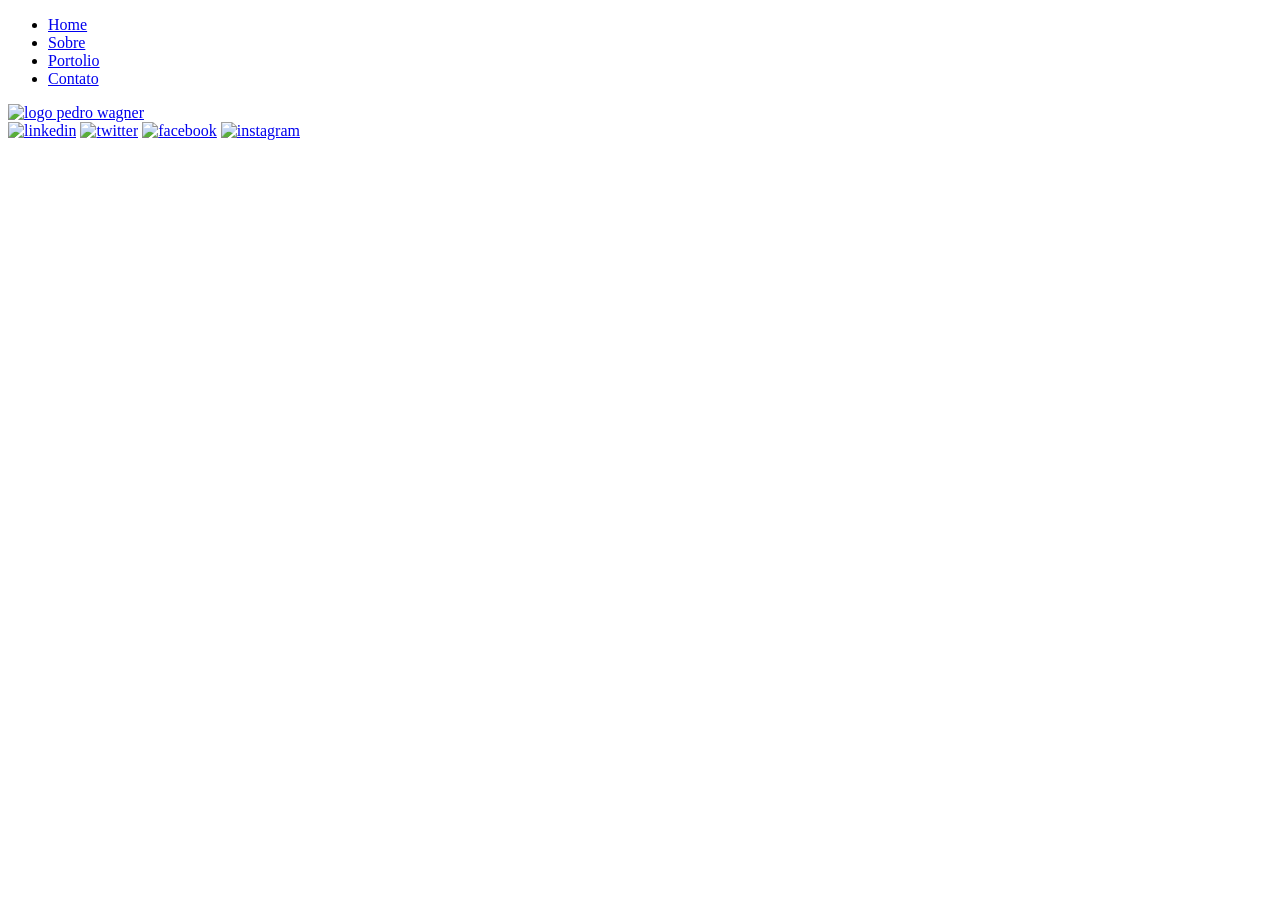
==== index.html @ eda9b4a8 "Add files via upload" ====
<!DOCTYPE html>
<html lang="pt-br">
<head>
	<title>Home</title>
	<meta charset="utf-8">
	<meta name="viewport" content="width=device-width, initial-scale=1">
	<link rel="stylesheet" type="text/css" href="css/style.css">
</head>
<body>
	<div class="topo">
		<div class="menu">
			<nav>
				<ul>
					<li><a href="index.html">Home</a></li>
					<li><a href="sobre.html">Sobre</a></li>
					<li><a href="portfolio.html">Portolio</a></li>
					<li><a href="contato.html">Contato</a></li>
				</ul>
			</nav>
		</div>
	</div>
	<div class="logo_inicio">
  		<a href="portfolio.html"><img class="img_anim" src="img/logo.png" width="320" height="320" alt="logo pedro wagner"/></a>
	</div>
	<div class="social">
		<a href="https://www.linkedin.com/in/pedro-wagner-559a9b54/" target="_blank"><img src="img/social/linkedin.png" alt="linkedin"></a>
		<a href="https://twitter.com/wagnimm" target="_blank"><img src="img/social/twitter.png" alt="twitter"></a>
    	<a href="https://www.facebook.com/wagnim.filho" target="_blank"><img src="img/social/facebook.png" alt="facebook"></a>
    	<a href="https://www.instagram.com/wagnimfilho/" target="_blank"><img src="img/social/instagram.png" alt="instagram"></a>
	</div>
</html>
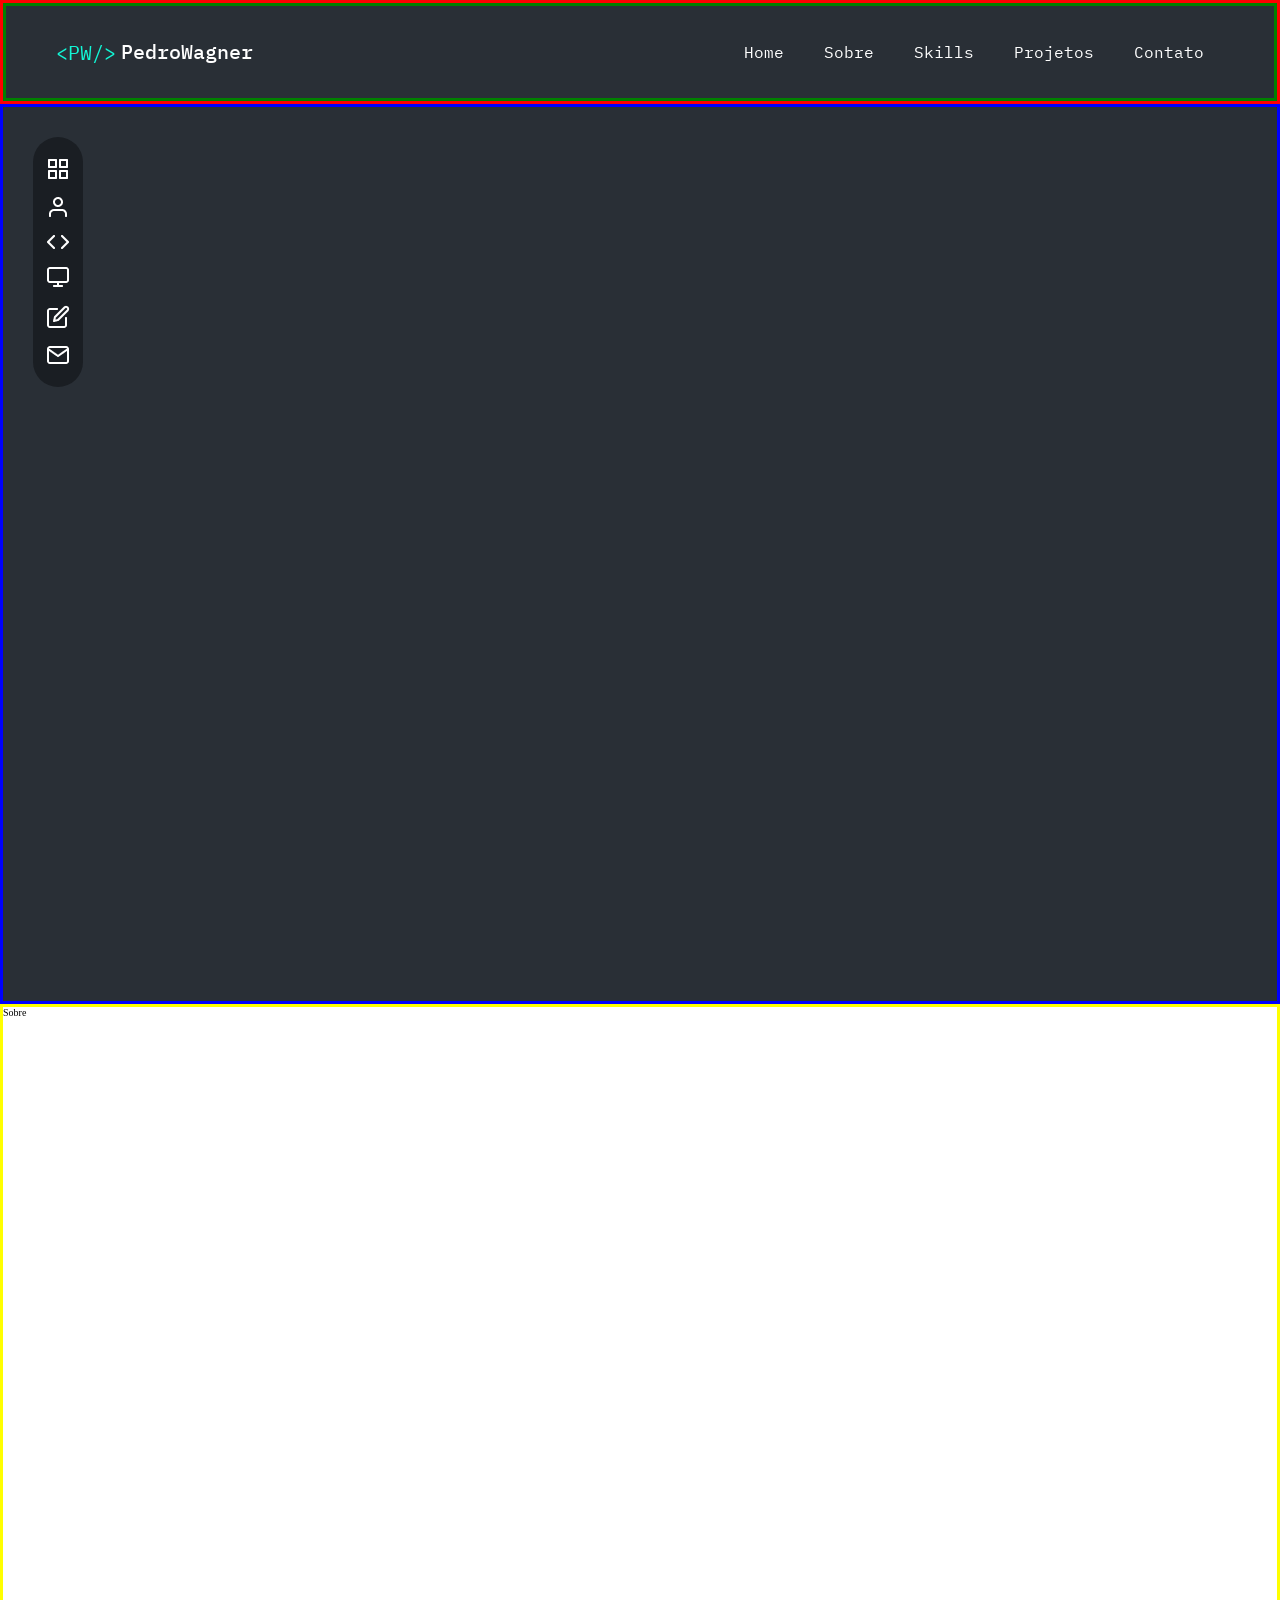
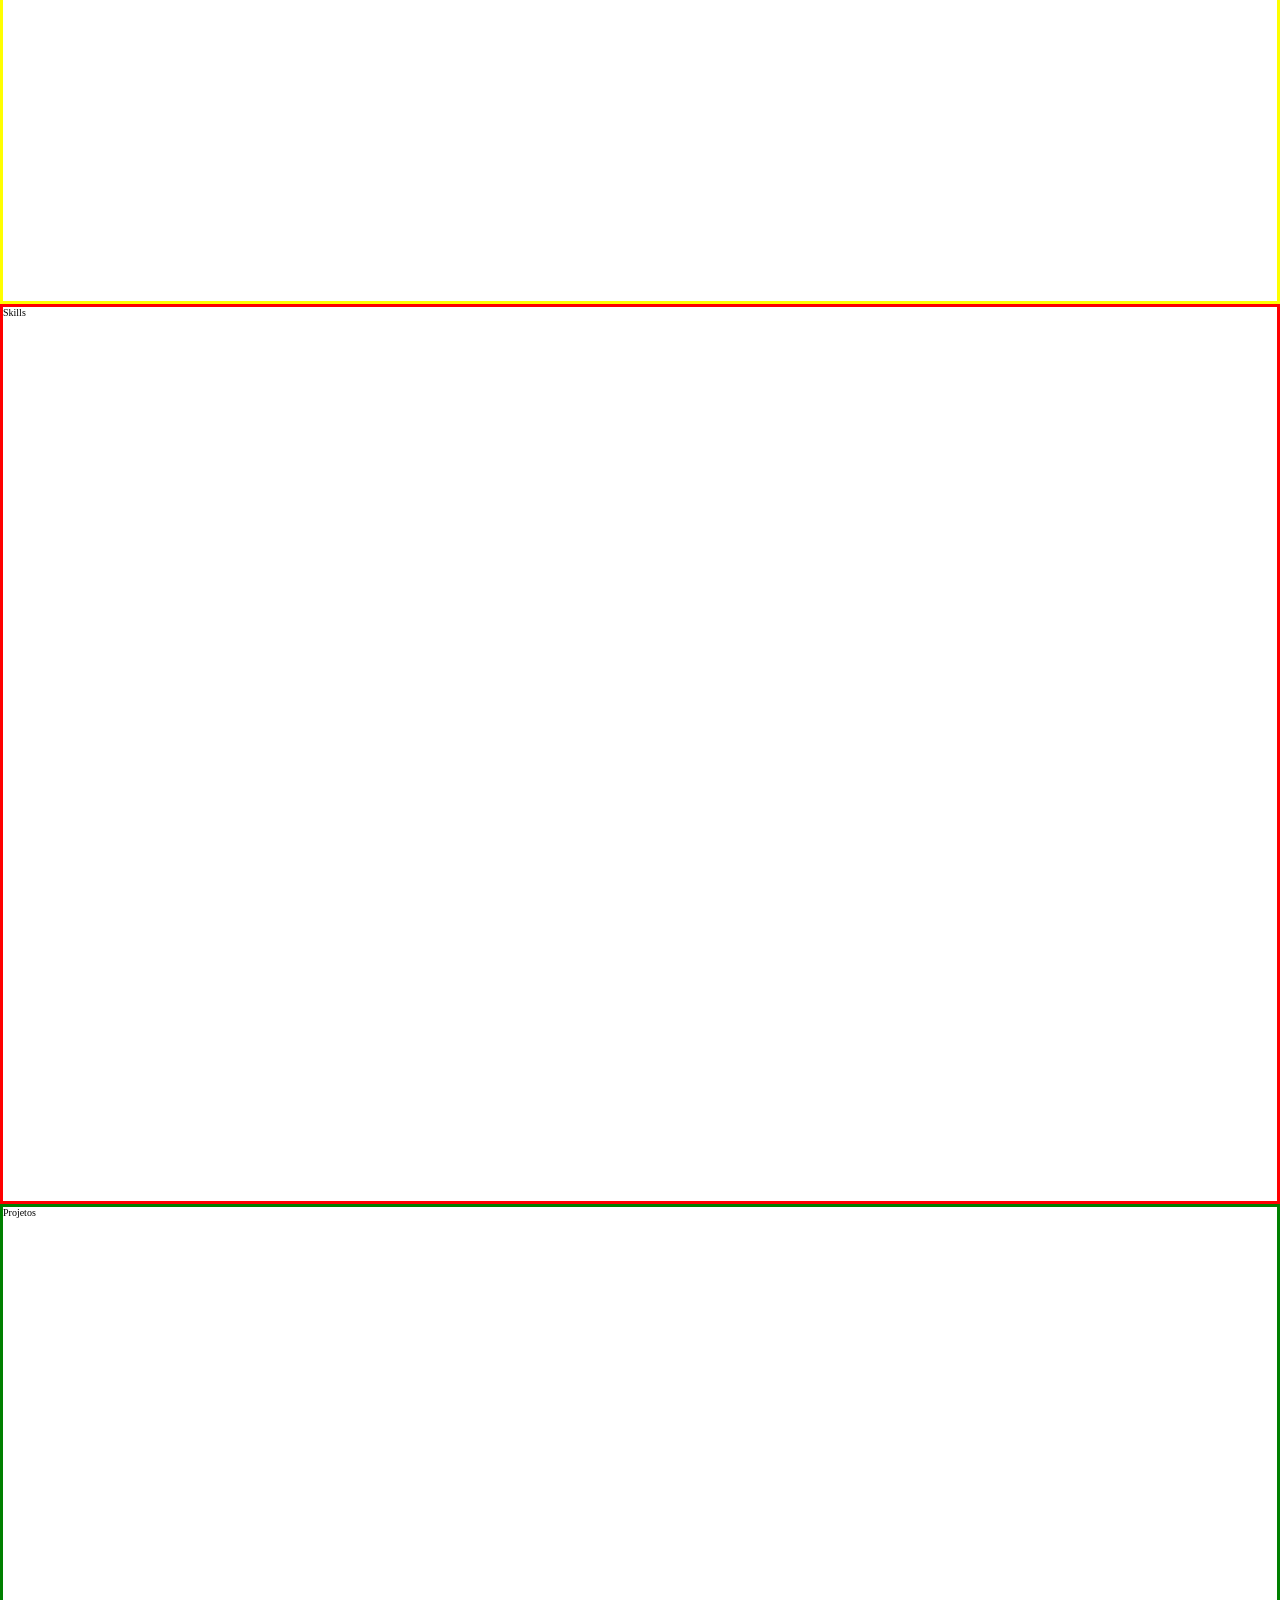
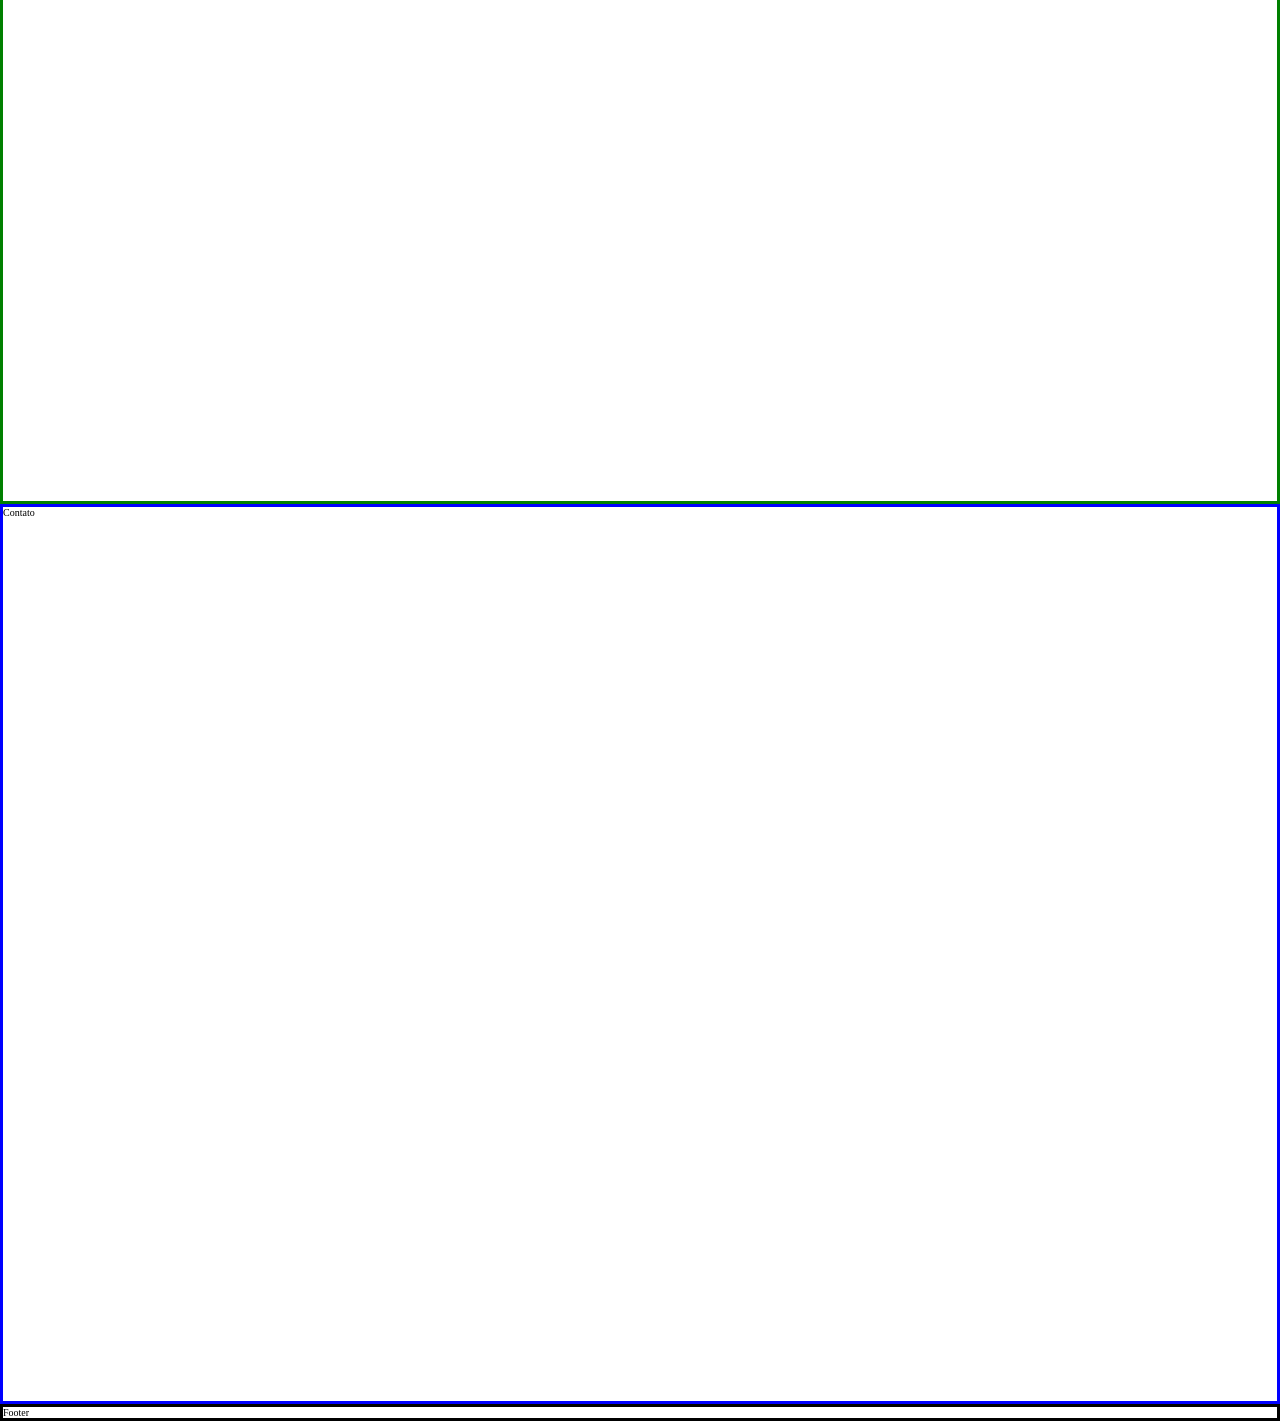
==== commit 9243fd59: ":tada: initial commit" ====
--- a/index.html
+++ b/index.html
@@ -1,31 +1,94 @@
-<!DOCTYPE html>
-<html lang="pt-br">
-<head>
-	<title>Home</title>
-	<meta charset="utf-8">
-	<meta name="viewport" content="width=device-width, initial-scale=1">
-	<link rel="stylesheet" type="text/css" href="css/style.css">
-</head>
-<body>
-	<div class="topo">
-		<div class="menu">
-			<nav>
-				<ul>
-					<li><a href="index.html">Home</a></li>
-					<li><a href="sobre.html">Sobre</a></li>
-					<li><a href="portfolio.html">Portolio</a></li>
-					<li><a href="contato.html">Contato</a></li>
-				</ul>
-			</nav>
-		</div>
-	</div>
-	<div class="logo_inicio">
-  		<a href="portfolio.html"><img class="img_anim" src="img/logo.png" width="320" height="320" alt="logo pedro wagner"/></a>
-	</div>
-	<div class="social">
-		<a href="https://www.linkedin.com/in/pedro-wagner-559a9b54/" target="_blank"><img src="img/social/linkedin.png" alt="linkedin"></a>
-		<a href="https://twitter.com/wagnimm" target="_blank"><img src="img/social/twitter.png" alt="twitter"></a>
-    	<a href="https://www.facebook.com/wagnim.filho" target="_blank"><img src="img/social/facebook.png" alt="facebook"></a>
-    	<a href="https://www.instagram.com/wagnimfilho/" target="_blank"><img src="img/social/instagram.png" alt="instagram"></a>
-	</div>
-</html>+<!DOCTYPE html>
+<html lang="en">
+  <head>
+    <meta charset="UTF-8" />
+    <meta name="viewport" content="width=device-width, initial-scale=1.0" />
+    <title>Pedro Wagner | Front End Developer</title>
+    <link rel="stylesheet" href="./src/css/reset.css" />
+    <link rel="stylesheet" href="./src/css/variables.css" />
+    <link rel="stylesheet" href="./src/css/style.css" />
+    <link rel="stylesheet" href="./src/css/menu.css" />
+
+    <link rel="preconnect" href="https://fonts.googleapis.com" />
+    <link rel="preconnect" href="https://fonts.gstatic.com" crossorigin />
+    <link
+      href="https://fonts.googleapis.com/css2?family=IBM+Plex+Mono:ital,wght@0,100;0,200;0,300;0,400;0,500;0,600;0,700;1,100;1,200;1,300;1,400;1,500;1,600;1,700&family=Ubuntu:ital,wght@0,300;0,400;0,500;0,700;1,300;1,400;1,500;1,700&display=swap"
+      rel="stylesheet"
+    />
+  </head>
+  <body>
+    <header class="header">
+      <div class="header-container">
+        <div class="logo">
+          <span class="sinal">&lt;PW/&gt;</span
+          ><a href="#"><h1>PedroWagner</h1></a>
+        </div>
+
+        <nav class="menu">
+          <input type="checkbox" id="menu-harburguer" />
+          
+          <label for="menu-harburguer">
+            <div class="menu2">
+              <span class="hamburguer"></span>
+            </div>
+          </label>
+
+          <ul>
+            <li><a href="#home">Home</a></li>
+            <li><a href="#about">Sobre</a></li>
+            <li><a href="#skills">Skills</a></li>
+            <li><a href="#projects">Projetos</a></li>
+            <li><a href="#contact">Contato</a></li>
+          </ul>
+        </nav>
+      </div>
+    </header>
+
+    <section class="home" id="home">
+      <nav class="side-menu">
+        <ul>
+          <li>
+            <a href="#"
+              ><img src="./src/images/default.png" alt="icon default"
+            /></a>
+          </li>
+          <li>
+            <a href="#"
+              ><img src="./src/images/about-me.png" alt="icon default"
+            /></a>
+          </li>
+          <li>
+            <a href="#"
+              ><img src="./src/images/skills.png" alt="icon default"
+            /></a>
+          </li>
+          <li>
+            <a href="#"
+              ><img src="./src/images/projects.png" alt="icon default"
+            /></a>
+          </li>
+          <li>
+            <a href="#"
+              ><img src="./src/images/blogs.png" alt="icon default"
+            /></a>
+          </li>
+          <li>
+            <a href="#"
+              ><img src="./src/images/contact.png" alt="icon default"
+            /></a>
+          </li>
+        </ul>
+      </nav>
+    </section>
+
+    <section class="about" id="about">Sobre</section>
+
+    <section class="skills" id="skills">Skills</section>
+
+    <section class="projects" id="projects" id>Projetos</section>
+
+    <section class="contact" id="contact">Contato</section>
+
+    <footer class="footer" id="footer">Footer</footer>
+  </body>
+</html>
--- a/src/css/variables.css
+++ b/src/css/variables.css
@@ -0,0 +1,18 @@
+:root {
+    --bgcolor1: #292F36;
+    --bgcolor2: #1A1E23;
+    --brand1: #12f7d6;
+    --brand2: #98faec;
+    --grey: #43454d;
+    --white: #ffffff;
+    --black: #000;
+    --html: #e54f26;
+    --css: #0c73b8;
+    --js: #e7a020;
+    --react: #28a9e0;
+
+    --font-ibm-plex-mono: "IBM Plex Mono", monospace;
+    --font-ubuntu: "Ubuntu", sans-serif;
+
+    --max-width-container: 1920px;
+}
--- a/src/css/style.css
+++ b/src/css/style.css
@@ -0,0 +1,125 @@
+body {
+  margin: 0 auto;
+  display: flex;
+  flex-direction: column;
+  justify-content: center;
+  /* align-items: center; */
+  /* height: 100vh; */
+}
+
+/* ------------------ HEADER ----------------- */
+
+.header{
+  border: 3px solid red;
+  background-color: var(--bgcolor1);
+}
+
+.header .header-container {
+  border: 3px solid green;
+  display: flex;
+  padding: 25px 50px;
+  justify-content: space-between;
+  align-items: center;
+  min-height: 75px; /* para não ficar estranho no mobile */
+  font-family: var(--font-ibm-plex-mono);
+  color: var(--white);
+  /* border-bottom: 1px solid var(--grey); */
+}
+
+.header .logo {
+  display: flex;
+  align-items: center;
+  gap: 5px;
+}
+
+.header .logo h1 {
+  font-weight: 500;
+  line-height: 42px;
+  transition: 0.3s;
+}
+
+.header .logo a:hover h1{
+  color: var(--brand1);
+}
+
+.header .logo h1,
+.header .logo .sinal {
+  font-size: 2rem;
+}
+
+
+.header .logo .sinal {
+  color: var(--brand1);
+}
+
+.header .logo a {
+  color: var(--white);
+}
+
+/* ------------------ HOME ----------------- */
+
+.home {
+  border: 3px solid blue;
+  background-color: var(--bgcolor1);
+  height: 100vh;
+}
+
+.home .side-menu {
+  background-color: var(--bgcolor2);
+  width: 48px;
+  height: 250px;
+  display: flex;
+  justify-content: center;
+  align-items: center;
+  padding: 8px 25px;
+  margin: 30px 0 0 30px;
+  border-radius: 40px;
+}
+
+.home .side-menu ul {
+  display: flex;
+  flex-direction: column;
+  justify-content: center;
+  align-items: center;
+  gap: 16px;
+}
+
+/* ------------------ ABOUT ----------------- */
+
+.about {
+  border: 3px solid yellow;
+  /* background-color: var(--bgcolor1); */
+  height: 100vh;
+}
+
+/* ------------------ SKILLS ----------------- */
+
+.skills {
+  border: 3px solid red;
+  /* background-color: var(--bgcolor1); */
+  height: 100vh;
+}
+
+/* ------------------ PROJECTS ----------------- */
+
+.projects {
+  border: 3px solid green;
+  /* background-color: var(--bgcolor1); */
+  height: 100vh;
+}
+
+/* ------------------ CONTACT ----------------- */
+
+.contact {
+  border: 3px solid blue;
+  /* background-color: var(--bgcolor1); */
+  height: 100vh;
+}
+
+/* ------------------ FOOTER ----------------- */
+
+.footer {
+  border: 3px solid black;
+  /* background-color: var(--bgcolor1); */
+  /* height: 100vh; */
+}
--- a/src/css/menu.css
+++ b/src/css/menu.css
@@ -0,0 +1,111 @@
+.header .menu ul {
+  display: flex;
+  /* gap: 20px; */
+}
+
+.header .menu ul li a {
+  font-size: 1.6rem;
+  font-weight: 400;
+  color: var(--white);
+  padding: 8px 20px;
+  transition: 0.3s;
+  border-radius: 50px;
+}
+
+.header .menu ul li a:hover {
+  background-color: var(--brand1);
+}
+
+/* ------------------ RESPONSIVO ----------------- */
+
+.menu .menu2 {
+  display: none;
+  width: 60px;
+  height: 60px;
+  align-self: flex-end;
+}
+
+.header-container .menu label {
+  display: flex;
+  flex-direction: column;
+}
+
+.menu2 .hamburguer {
+  background-color: var(--white);
+  position: relative;
+  display: block;
+  width: 30px;
+  height: 2px;
+  top: 29px;
+  left: 15px;
+  transition: 0.5s ease-in-out;
+}
+
+.menu2 .hamburguer::before,
+.menu2 .hamburguer:after {
+  background-color: var(--white);
+  content: "";
+  display: block;
+  width: 100%;
+  height: 100%;
+  position: absolute;
+  transition: 0.2s ease-in-out;
+}
+
+.menu2 .hamburguer::before {
+  top: -10px;
+}
+
+.menu2 .hamburguer::after {
+  bottom: -10px;
+}
+
+.menu input {
+  display: none;
+}
+
+.menu input:checked ~ label .hamburguer {
+  transform: rotate(45deg);
+}
+
+.menu input:checked ~ label .hamburguer:before {
+  transform: rotate(90deg);
+  top: 0;
+}
+
+.menu input:checked ~ label .hamburguer:after {
+  transform: rotate(90deg);
+  bottom: 0;
+}
+
+@media (max-width: 900px) {
+  .menu .menu2 {
+    display: block;
+  }
+
+  .header .menu ul {
+    display: none;
+  }
+
+  .menu input:checked ~ ul {
+    display: block;
+  }
+
+  .header-container .menu {
+    position: absolute;
+    top: 20px;
+    right: 30px;
+    z-index: 1; /* posiciona o menu por cima de tudo que tem na página */
+  }
+
+  .header-container .menu ul {
+    width: 200px;
+    /* padding: 20px; */
+  }
+ag
+  .header-container .menu ul a {
+    text-align: center;
+    padding: 20px;
+    display: block;
+  }
+}
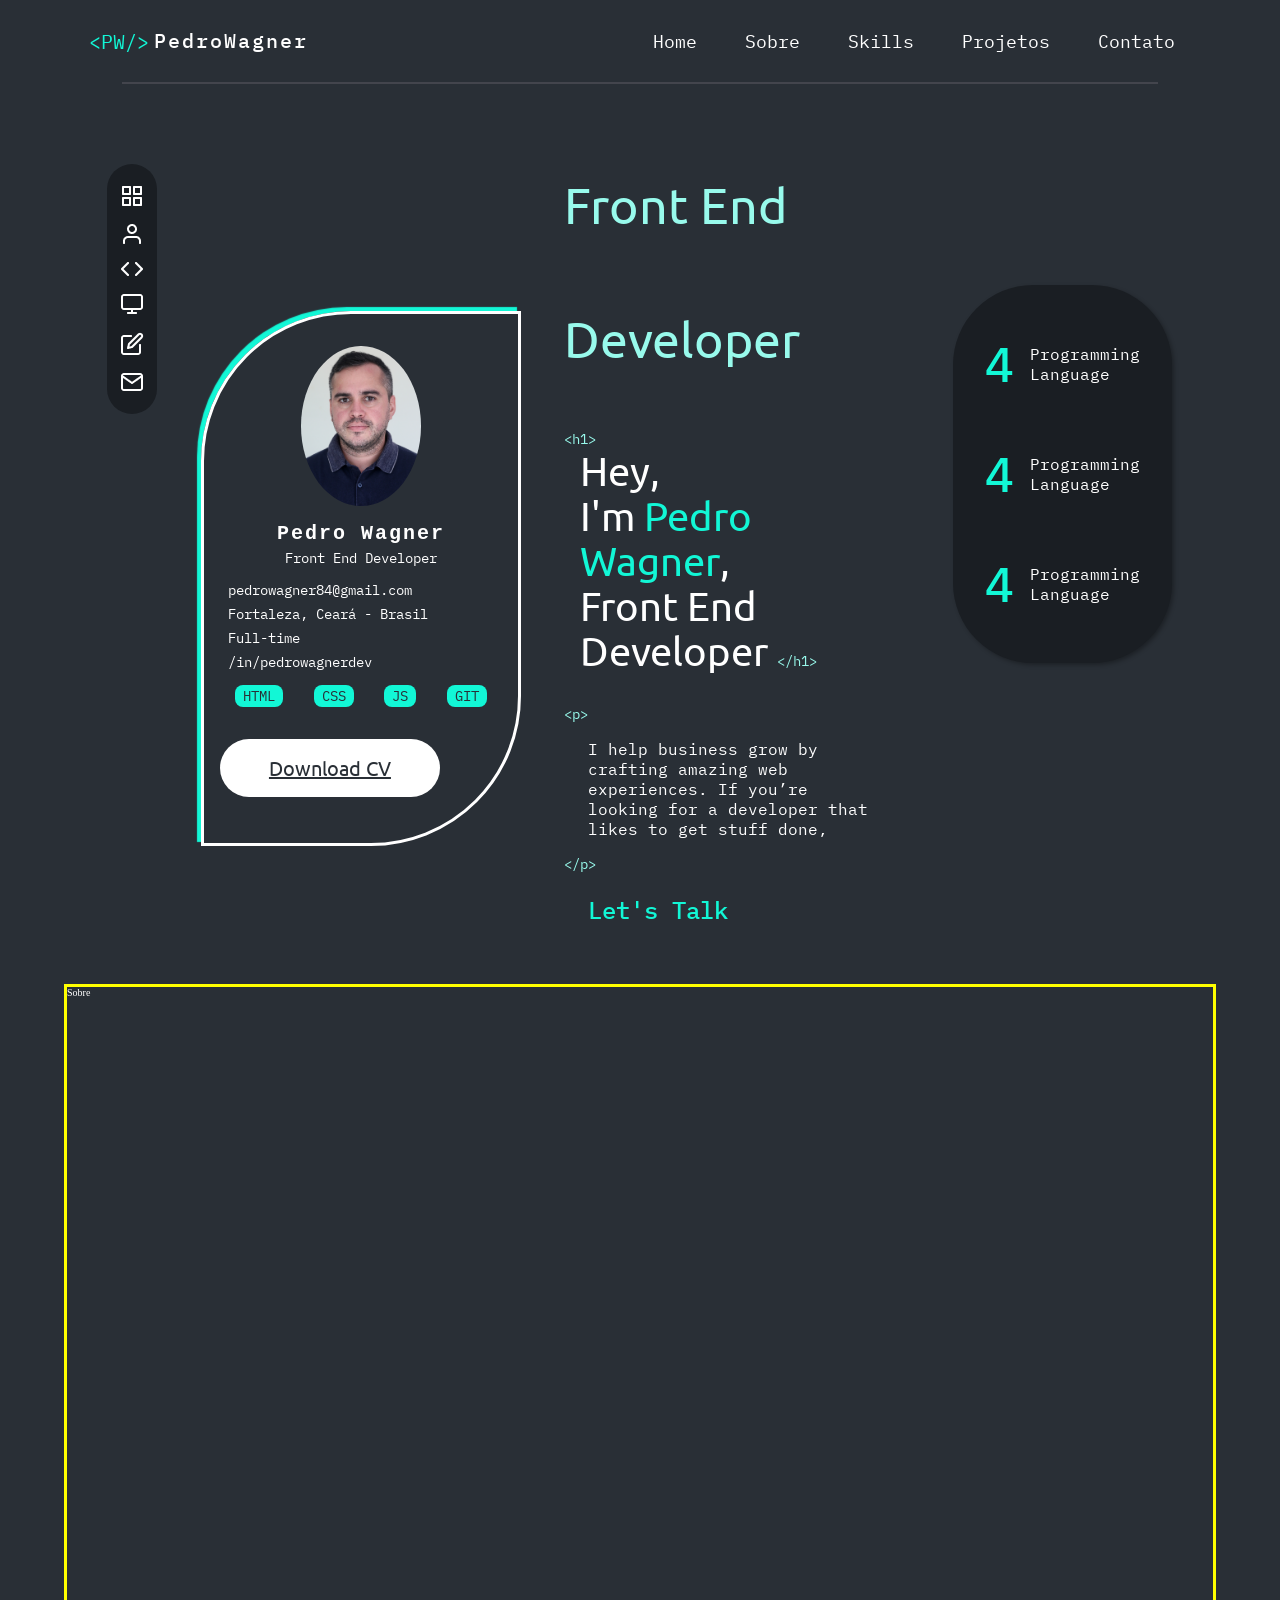
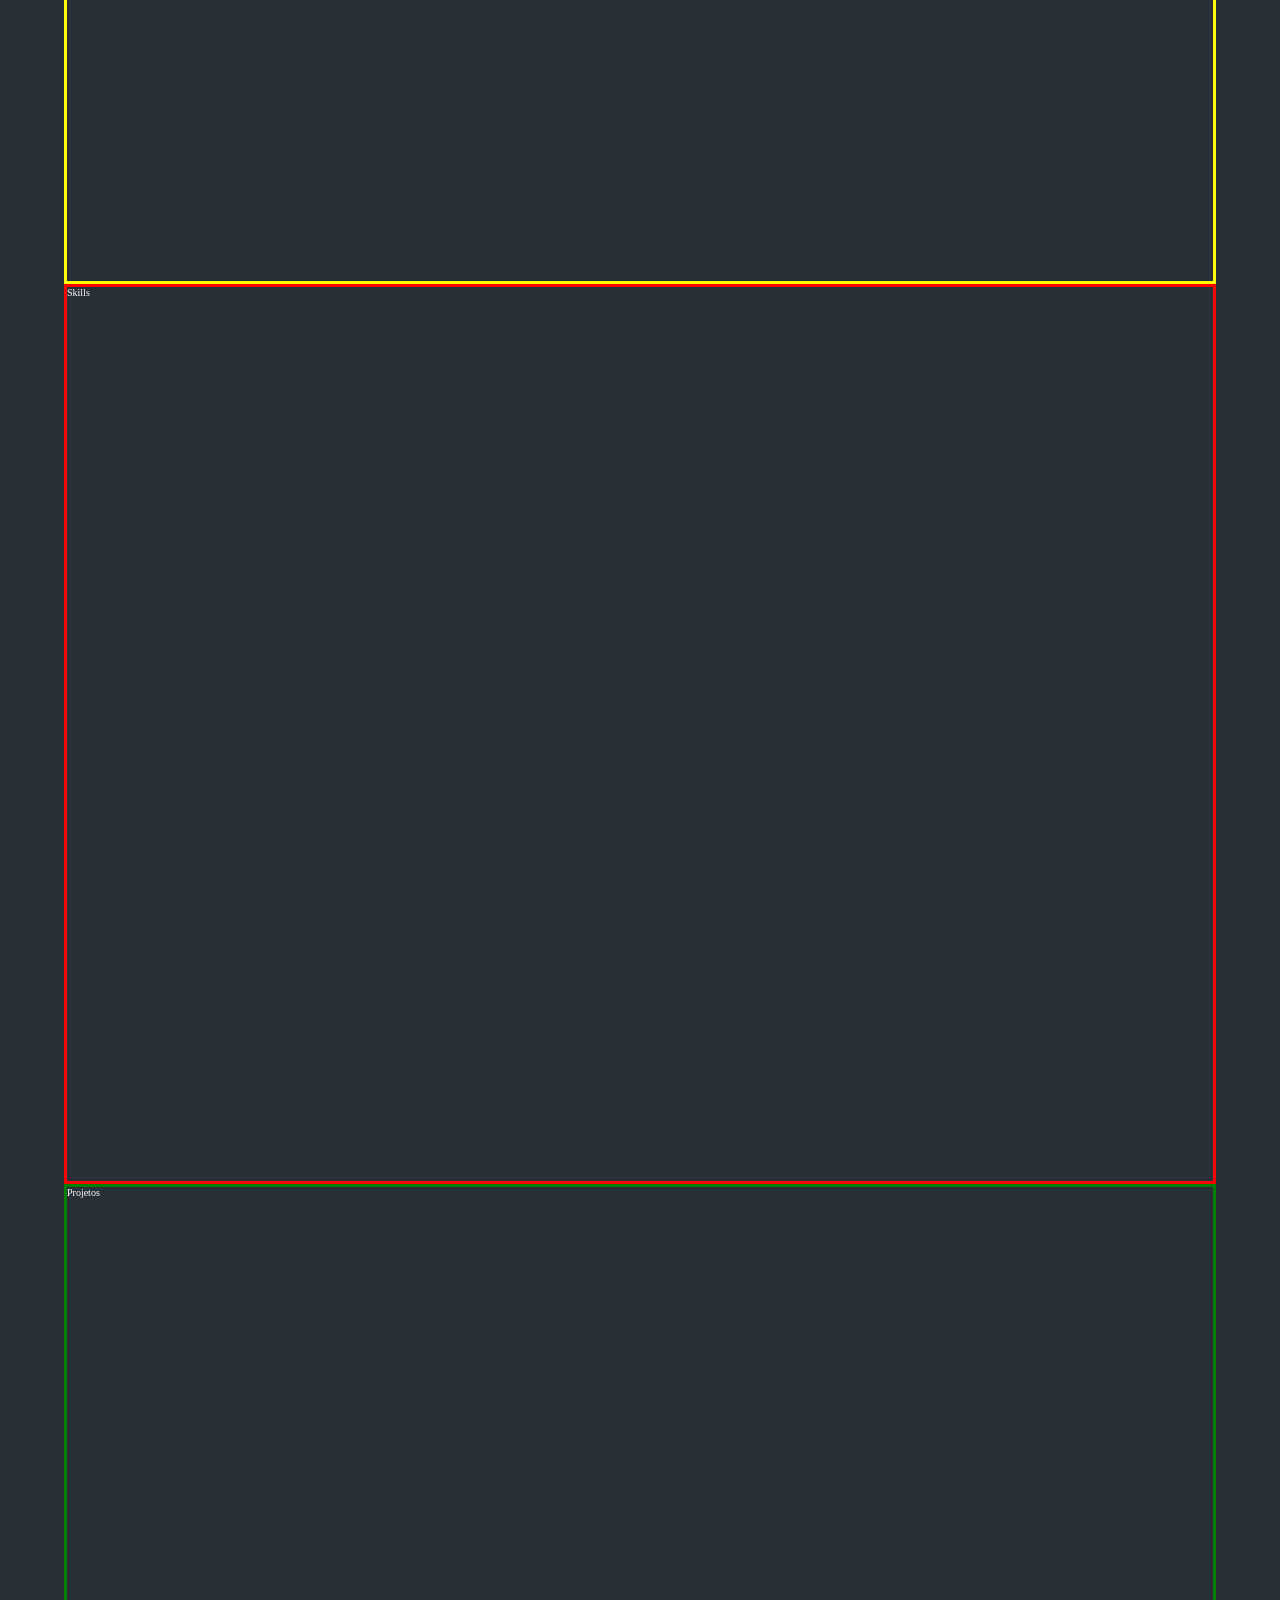
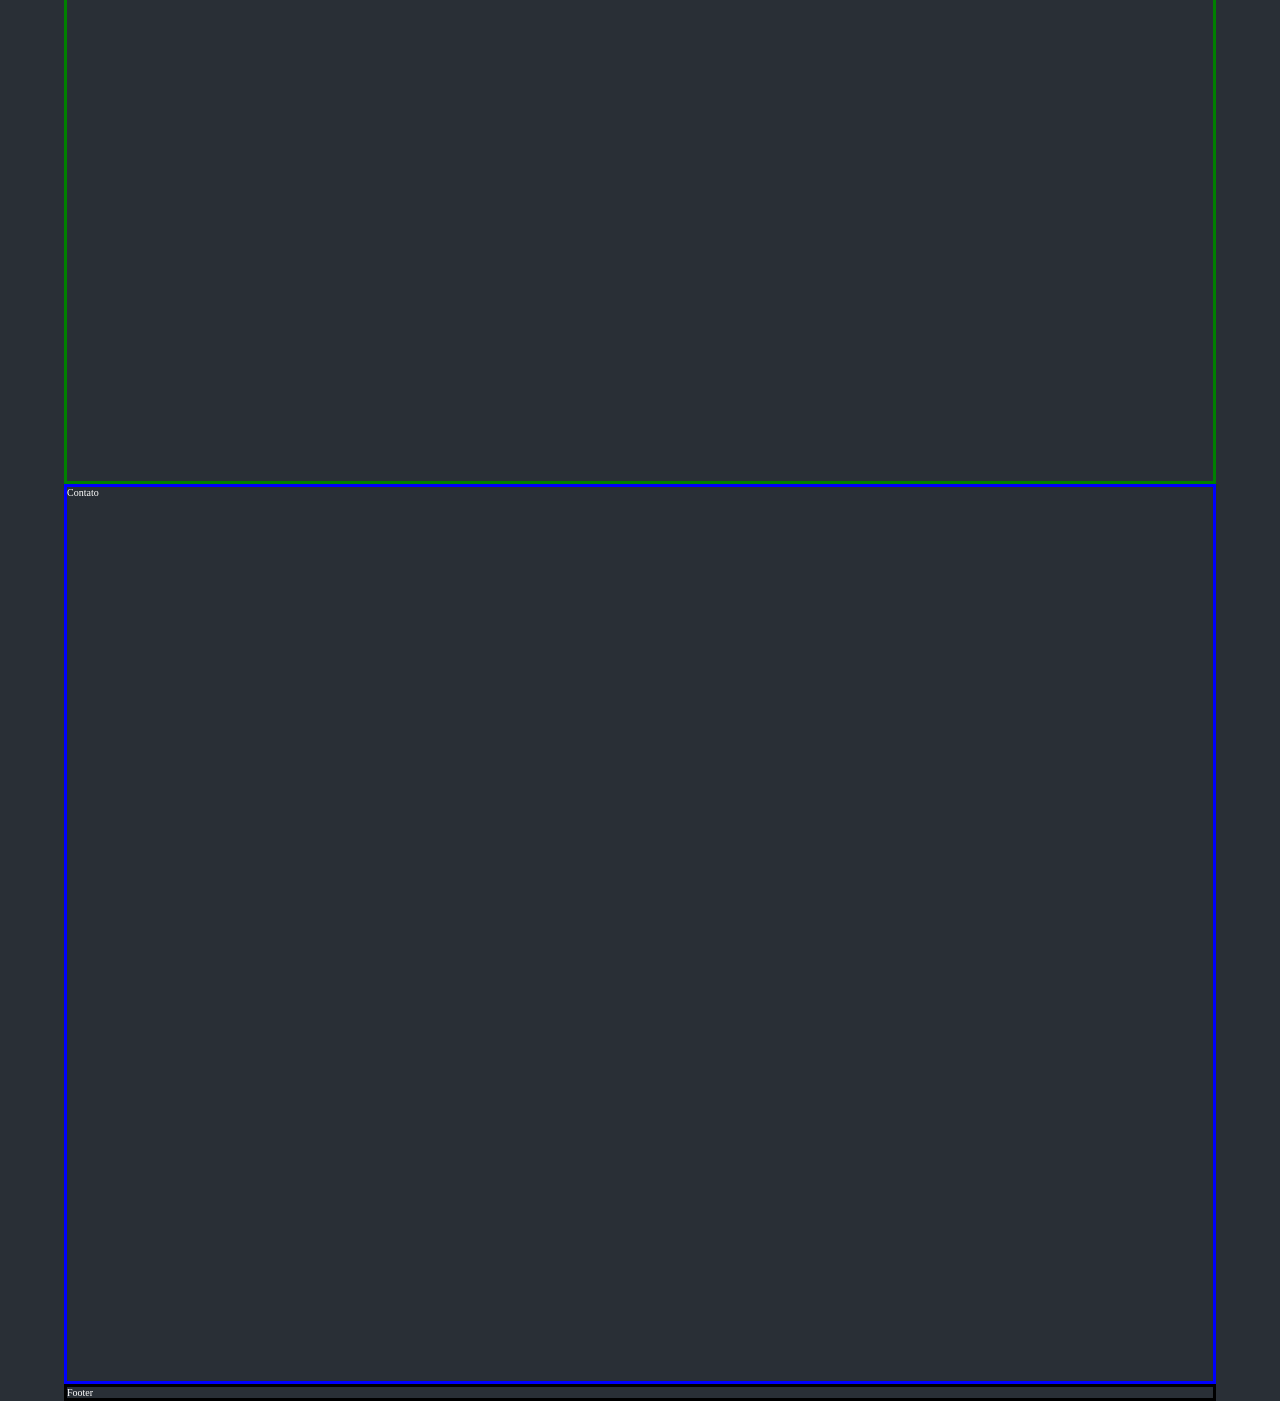
==== commit 59e9a88b: ":sparkles: feat: section home" ====
--- a/index.html
+++ b/index.html
@@ -17,36 +17,36 @@
     />
   </head>
   <body>
+    
     <header class="header">
-      <div class="header-container">
-        <div class="logo">
-          <span class="sinal">&lt;PW/&gt;</span
-          ><a href="#"><h1>PedroWagner</h1></a>
-        </div>
+      <div class="header-logo">
+        <span class="sinal">&lt;PW/&gt;</span
+        ><a href="#"><h1>PedroWagner</h1></a>
+      </div>
+      <nav>
+        <input type="checkbox" id="menu-harburguer" />
 
-        <nav class="menu">
-          <input type="checkbox" id="menu-harburguer" />
-          
-          <label for="menu-harburguer">
-            <div class="menu2">
-              <span class="hamburguer"></span>
-            </div>
-          </label>
+        <label for="menu-harburguer">
+          <div class="menu2">
+            <span class="hamburguer"></span>
+          </div>
+        </label>
 
-          <ul>
-            <li><a href="#home">Home</a></li>
-            <li><a href="#about">Sobre</a></li>
-            <li><a href="#skills">Skills</a></li>
-            <li><a href="#projects">Projetos</a></li>
-            <li><a href="#contact">Contato</a></li>
-          </ul>
-        </nav>
-      </div>
+        <ul class="header-menu">
+          <li><a href="#home">Home</a></li>
+          <li><a href="#about">Sobre</a></li>
+          <li><a href="#skills">Skills</a></li>
+          <li><a href="#projects">Projetos</a></li>
+          <li><a href="#contact">Contato</a></li>
+        </ul>
+      </nav>
     </header>
+    
+    <hr class="line">
 
     <section class="home" id="home">
-      <nav class="side-menu">
-        <ul>
+      <nav class="nav-side-menu">
+        <ul class="side-menu">
           <li>
             <a href="#"
               ><img src="./src/images/default.png" alt="icon default"
@@ -79,6 +79,68 @@
           </li>
         </ul>
       </nav>
+
+      <div class="card-profile">
+        <img src="./src/images/profile-photo-pedro.jpg" alt="" />
+        <h2>Pedro Wagner</h2>
+        <p>Front End Developer</p>
+        <div class="card-contact">
+          <p>pedrowagner84@gmail.com</p>
+          <p>Fortaleza, Ceará - Brasil</p>
+          <p>Full-time</p>
+          <p>/in/pedrowagnerdev</p>
+        </div>
+
+        <div class="buttons">
+          <span class="button-icon">html</span>
+          <span class="button-icon">css</span>
+          <span class="button-icon">JS</span>
+          <span class="button-icon">git</span>
+        </div>
+
+        <a href="#" class="btn-download">Download CV</a>
+      </div>
+
+      <div class="info">
+        <h1>Front End Developer</h1>
+
+        <span class="tag">&lt;h1&gt;</span>
+        <p>
+          Hey,<br />
+          I'm <span class="tag-text">Pedro Wagner</span>,
+        </p>
+        <p>Front End Developer <span class="tag">&lt;/h1&gt;</span></p>
+        <span class="tag-p">&lt;p&gt;</span>
+        <p class="text">
+          I help business grow by crafting amazing web experiences. If you’re
+          looking for a developer that likes to get stuff done,
+        </p>
+        <span class="tag">&lt;/p&gt;</span>
+        <span class="lets-talk"> Let's Talk </span>
+      </div>
+
+      <nav class="nav-features">
+        <ul class="card-features">
+          <li>
+            <div class="tag-features">
+              <span class="number">4</span>
+              <p class="text">Programming <br> Language</p>
+            </div>
+          </li>
+          <li>
+            <div class="tag-features">
+              <span class="number">4</span>
+              <p class="text">Programming <br> Language</p>
+            </div>
+          </li>
+          <li>
+            <div class="tag-features">
+              <span class="number">4</span>
+              <p class="text">Programming <br> Language</p>
+            </div>
+          </li>
+        </ul>
+      </nav>
     </section>
 
     <section class="about" id="about">Sobre</section>
--- a/src/css/style.css
+++ b/src/css/style.css
@@ -1,87 +1,263 @@
 body {
+  display: flex;
+  flex-direction: column;
+  width: 90%;
   margin: 0 auto;
-  display: flex;
-  flex-direction: column;
-  justify-content: center;
-  /* align-items: center; */
-  /* height: 100vh; */
+  background-color: var(--bgcolor1);
+  color: var(--white);
 }
 
 /* ------------------ HEADER ----------------- */
 
-.header{
-  border: 3px solid red;
-  background-color: var(--bgcolor1);
-}
-
-.header .header-container {
-  border: 3px solid green;
-  display: flex;
-  padding: 25px 50px;
+.header {
+  display: flex;
   justify-content: space-between;
   align-items: center;
-  min-height: 75px; /* para não ficar estranho no mobile */
-  font-family: var(--font-ibm-plex-mono);
-  color: var(--white);
-  /* border-bottom: 1px solid var(--grey); */
-}
-
-.header .logo {
+  padding: 20px 0;
+  font-family: var(--font-ibm-plex-mono);
+}
+
+.header-logo {
   display: flex;
   align-items: center;
   gap: 5px;
-}
-
-.header .logo h1 {
+  margin-left: 25px;
+}
+
+.header-logo h1 {
+  font-size: 2rem;
   font-weight: 500;
   line-height: 42px;
-  transition: 0.3s;
-}
-
-.header .logo a:hover h1{
+  letter-spacing: 2px;
+  color: var(--white);
+}
+
+.header-logo .sinal {
   color: var(--brand1);
-}
-
-.header .logo h1,
-.header .logo .sinal {
   font-size: 2rem;
 }
 
-
-.header .logo .sinal {
-  color: var(--brand1);
-}
-
-.header .logo a {
-  color: var(--white);
+.line {
+  width: 90%;
+  border: 1px solid #43454D;
+  align-self: center;
 }
 
 /* ------------------ HOME ----------------- */
 
 .home {
-  border: 3px solid blue;
+  display: flex;
+  justify-content: space-evenly;
+  align-items: flex-start;
   background-color: var(--bgcolor1);
   height: 100vh;
 }
 
-.home .side-menu {
+.nav-side-menu {
+  display: flex;
+  align-items: flex-start;
+  align-self: flex-start;
+  margin-top: 80px;
+}
+
+.side-menu {
   background-color: var(--bgcolor2);
   width: 48px;
   height: 250px;
   display: flex;
+  flex-direction: column;
   justify-content: center;
   align-items: center;
   padding: 8px 25px;
-  margin: 30px 0 0 30px;
   border-radius: 40px;
-}
-
-.home .side-menu ul {
-  display: flex;
-  flex-direction: column;
+  gap: 16px;
+}
+
+.info {
+  display: flex;
+  flex-direction: column;
+  align-items: flex-start;
+  max-width: 30%;
+  align-self: center;
+  font-family: var(--font-ubuntu);
+}
+
+.info h1 {
+  color: var(--brand2, #98faec);
+  font-family: var(--font-ubuntu);
+  font-size: 5rem;
+  font-weight: 400;
+  line-height: 134px;
+  margin-bottom: 24px;
+}
+
+.info .tag {
+  color: var(--brand2, #98faec);
+  font-family: var(--font-ibm-plex-mono);
+  font-size: 1.4rem;
+  font-weight: 400;
+  line-height: 18px;
+  text-transform: lowercase;
+}
+
+.info .tag-text {
+  color: var(--brand1, #12f7d6);
+  font-family: Ubuntu;
+  font-size: 4rem;
+  font-weight: 400;
+}
+
+.info p {
+  color: var(--white, #fff);
+  font-family: var(--font-ubuntu);
+  font-size: 4rem;
+  font-style: normal;
+  font-weight: 400;
+  line-height: 45px;
+  padding: 0 16px;
+}
+
+.info .tag-p {
+  color: var(--brand2, #98faec);
+  font-family: var(--font-ibm-plex-mono);
+  font-size: 1.4rem;
+  font-weight: 400;
+  line-height: 18px;
+  margin-top: 32px;
+}
+
+.info .text {
+  color: var(--white, #fff);
+  font-family: var(--font-ibm-plex-mono);
+  font-size: 1.6rem;
+  font-style: normal;
+  line-height: 20px;
+  padding: 0 24px;
+  margin: 16px 0;
+}
+
+.info .lets-talk {
+  color: var(--brand1, #12f7d6);
+  font-family: var(--font-ibm-plex-mono);
+  font-size: 2.4rem;
+  font-style: normal;
+  font-weight: 500;
+  line-height: 42px;
+  text-transform: capitalize;
+  padding: 0 24px;
+  margin-top: 16px;
+}
+
+.card-profile {
+  border: 3px solid var(--white);
+  box-shadow: -4px -4px 1px var(--brand1);
+  display: inline-flex;
+  width: 320px;
+  height: auto;
+  flex-direction: column;
+  justify-content: flex-start;
+  align-self: flex-end;
+  text-align: center;
+  margin-bottom: 12%;
+  padding: 16px;
+  border-radius: 150px 0 150px 0;
+  font-family: var(--font-ibm-plex-mono);
+}
+
+.card-profile img {
+  width: 120px;
+  height: auto;
+  border-radius: 50%;
+  margin: 16px auto 16px;
+}
+
+.card-profile h2 {
+  font-size: 2rem;
+  letter-spacing: 2px;
+  margin-bottom: 4px;
+}
+
+.card-profile p {
+  font-size: 1.4rem;
+  margin-bottom: 6px;
+}
+
+.card-contact {
+  text-align: left;
+  padding: 8px;
+}
+
+.buttons {
+  display: flex;
+  justify-content: flex-start;
+  align-items: center;
+  padding: 0 8px;
+  gap: 16px;
+}
+
+.buttons .button-icon {
+  background-color: var(--brand1);
+  color: var(--bgcolor1);
+  padding: 2px 8px;
+  border-radius: 8px;
+  font-size: 1.4rem;
+  margin: 0 auto;
+  text-transform: uppercase;
+  margin-bottom: 32px;
+}
+
+.btn-download {
+  background-color: var(--white);
+  font-family: var(--font-ubuntu);
+  font-size: 20px;
+  display: inline-block;
+  width: 220px;
+  color: var(--bgcolor1);
+  padding: 16px 30px;
+  border-radius: 32px;
+  margin-bottom: 30px;
+  text-decoration: underline;
+  transition: 0.3s;
+}
+
+.nav-features {
+  display: flex;
+  align-items: flex-start;
+  align-self: center;
+  margin-bottom: 120px;
+}
+
+.card-features {
+  display: flex;
+  padding: 48px 32px;
+  flex-direction: column;
+  gap: 48px;
+  border-radius: 80px;
+  background: var(--bgcolor2, #1a1e23);
+  box-shadow: 2px 2px 4px 0px rgba(0, 0, 0, 0.3);
+}
+
+.tag-features {
+  display: flex;
   justify-content: center;
   align-items: center;
   gap: 16px;
+}
+
+.tag-features .text {
+  color: var(--white, #fff);
+  font-family: var(--font-ibm-plex-mono);
+  font-size: 16px;
+  font-weight: 400;
+  line-height: 20px;
+}
+
+.tag-features .number {
+  color: var(--brand1, #12f7d6);
+  font-family: var(--font-ibm-plex-mono);
+  font-size: 48px;
+  font-weight: 500;
+  line-height: 62px;
 }
 
 /* ------------------ ABOUT ----------------- */
@@ -122,4 +298,4 @@
   border: 3px solid black;
   /* background-color: var(--bgcolor1); */
   /* height: 100vh; */
-}+}
--- a/src/css/menu.css
+++ b/src/css/menu.css
@@ -1,31 +1,33 @@
-.header .menu ul {
+.header-menu {
   display: flex;
-  /* gap: 20px; */
+  justify-content: space-between;
+  align-items: center;
+  gap: 16px;
+  margin-right: 25px;
 }
 
-.header .menu ul li a {
-  font-size: 1.6rem;
-  font-weight: 400;
+.header-menu li a {
+  font-size: 1.8rem;
   color: var(--white);
-  padding: 8px 20px;
+  padding: 8px 16px;
   transition: 0.3s;
   border-radius: 50px;
 }
 
-.header .menu ul li a:hover {
+.header-menu li a:hover {
   background-color: var(--brand1);
 }
 
 /* ------------------ RESPONSIVO ----------------- */
 
-.menu .menu2 {
+.header .menu2 {
   display: none;
   width: 60px;
   height: 60px;
   align-self: flex-end;
 }
 
-.header-container .menu label {
+.header label {
   display: flex;
   flex-direction: column;
 }
@@ -60,52 +62,55 @@
   bottom: -10px;
 }
 
-.menu input {
+.header input {
   display: none;
 }
 
-.menu input:checked ~ label .hamburguer {
+.header input:checked ~ label .hamburguer {
   transform: rotate(45deg);
 }
 
-.menu input:checked ~ label .hamburguer:before {
+.header input:checked ~ label .hamburguer:before {
   transform: rotate(90deg);
   top: 0;
 }
 
-.menu input:checked ~ label .hamburguer:after {
+.header input:checked ~ label .hamburguer:after {
   transform: rotate(90deg);
   bottom: 0;
 }
 
 @media (max-width: 900px) {
-  .menu .menu2 {
+  .header .menu2 {
     display: block;
   }
 
-  .header .menu ul {
+  .header-menu {
     display: none;
   }
 
-  .menu input:checked ~ ul {
+  .header input:checked ~ .header-menu {
     display: block;
   }
 
-  .header-container .menu {
+  .header .header-menu {
     position: absolute;
-    top: 20px;
-    right: 30px;
+    top: 80px;
+    right: 50px;
     z-index: 1; /* posiciona o menu por cima de tudo que tem na página */
   }
 
-  .header-container .menu ul {
-    width: 200px;
-    /* padding: 20px; */
+  .header .header-menu {
+    width: 160px;
+    padding: 10px;
+    background-color: var(--white);
+    border-radius: 20px;
   }
-ag
-  .header-container .menu ul a {
+
+  .header .header-menu li a {
     text-align: center;
-    padding: 20px;
+    padding: 10px;
     display: block;
+    color: var(--bgcolor1);
   }
 }
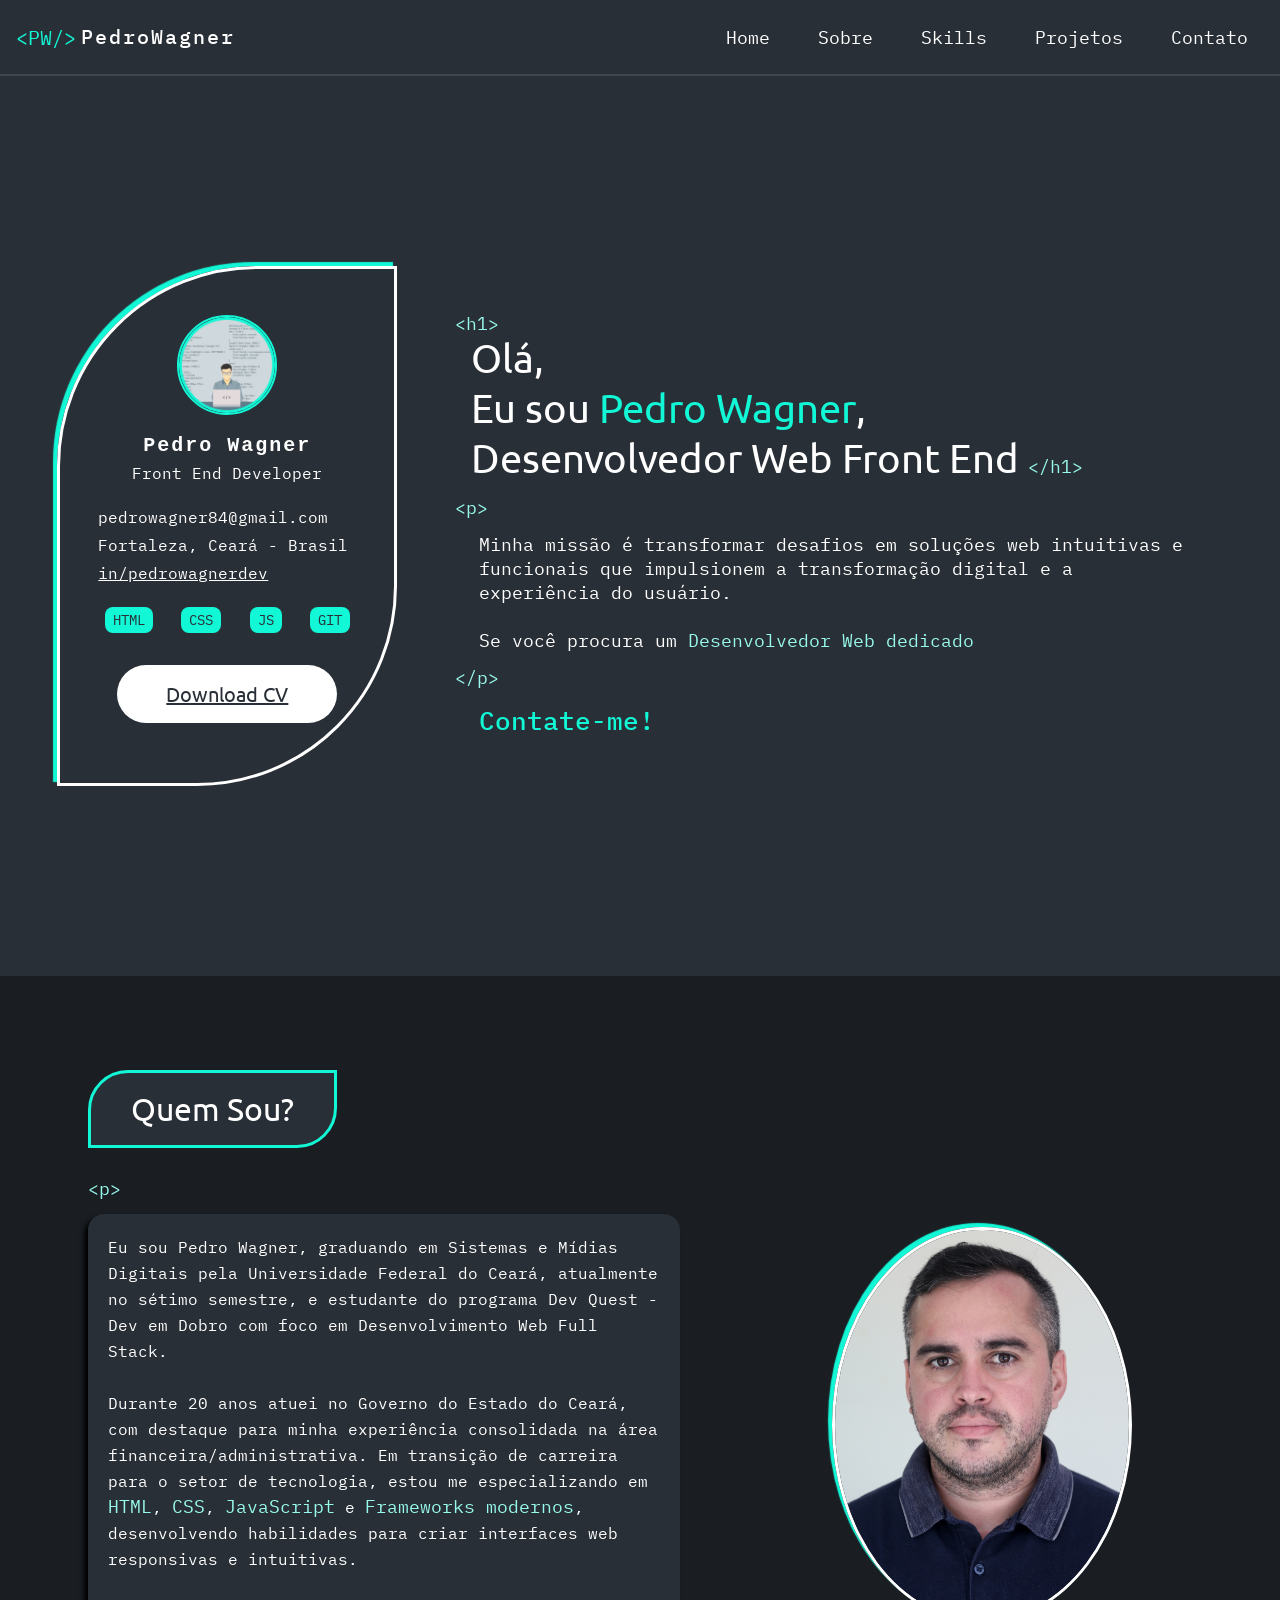
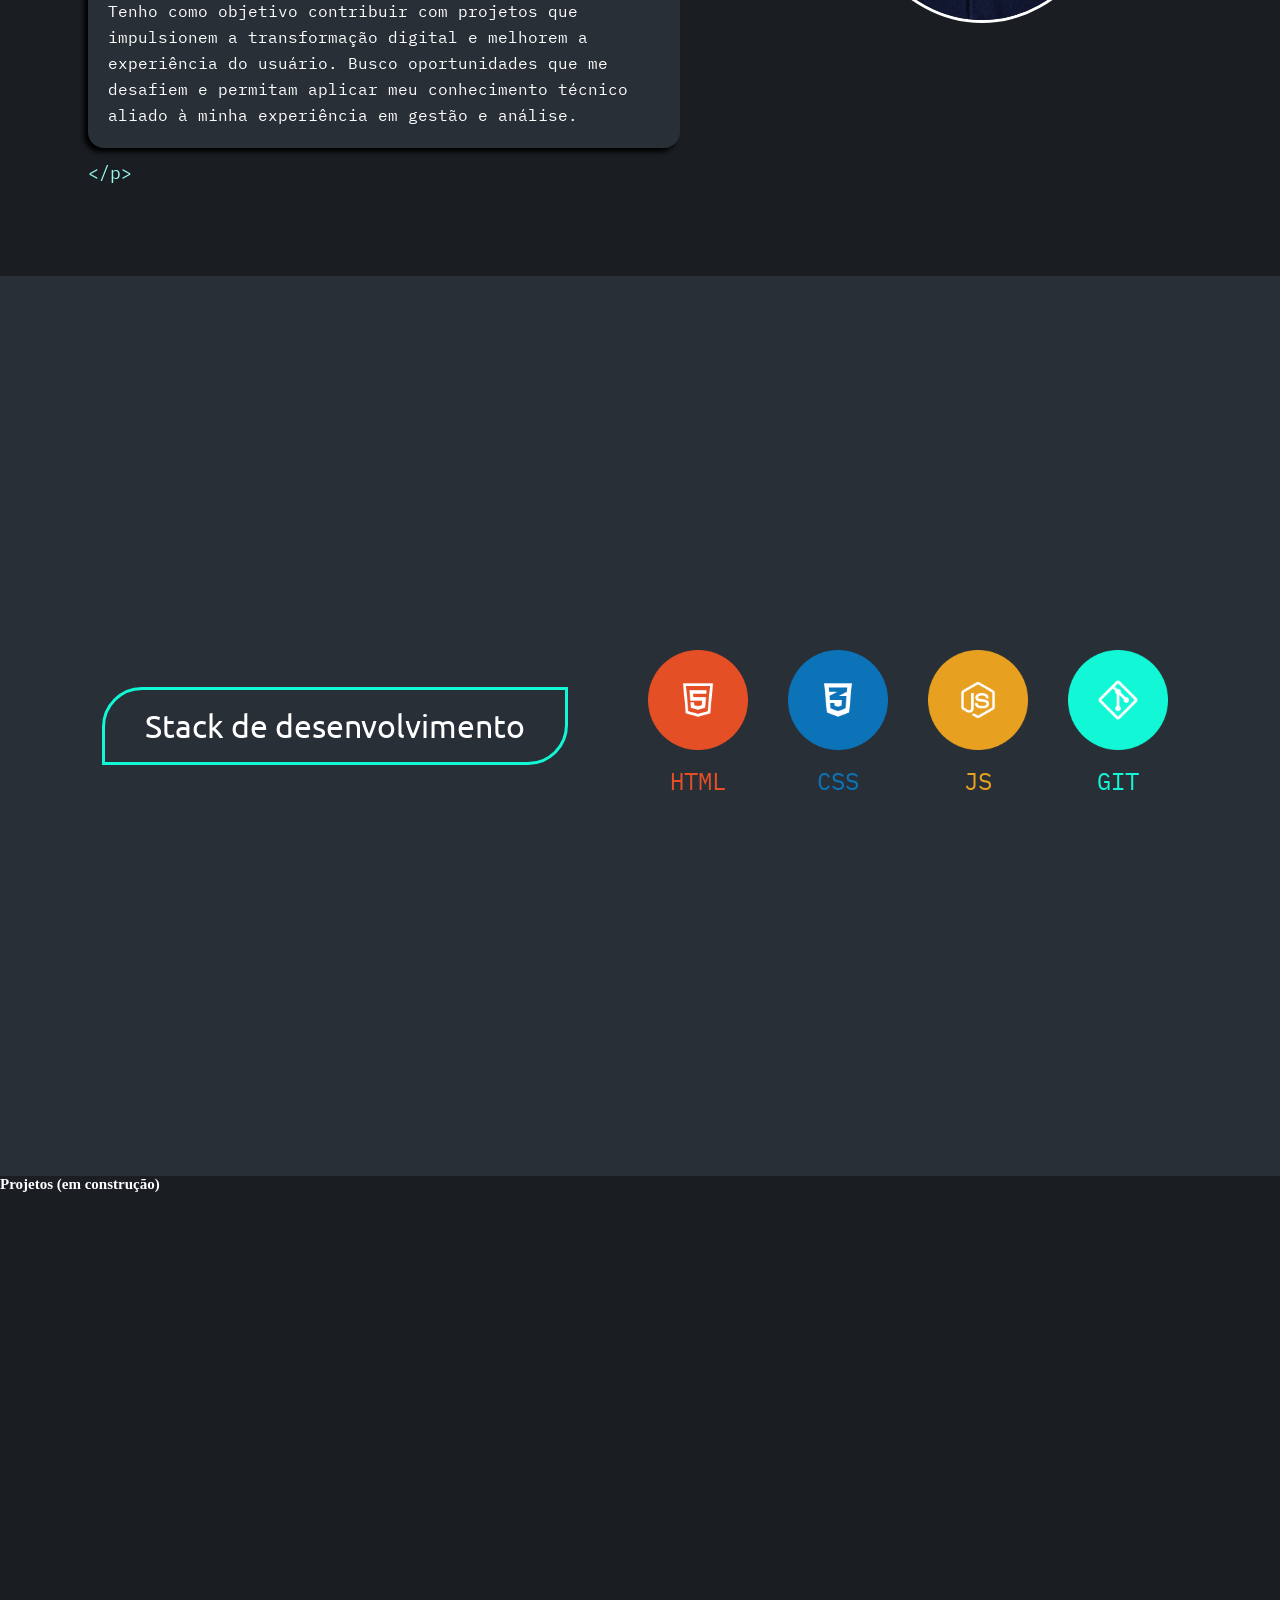
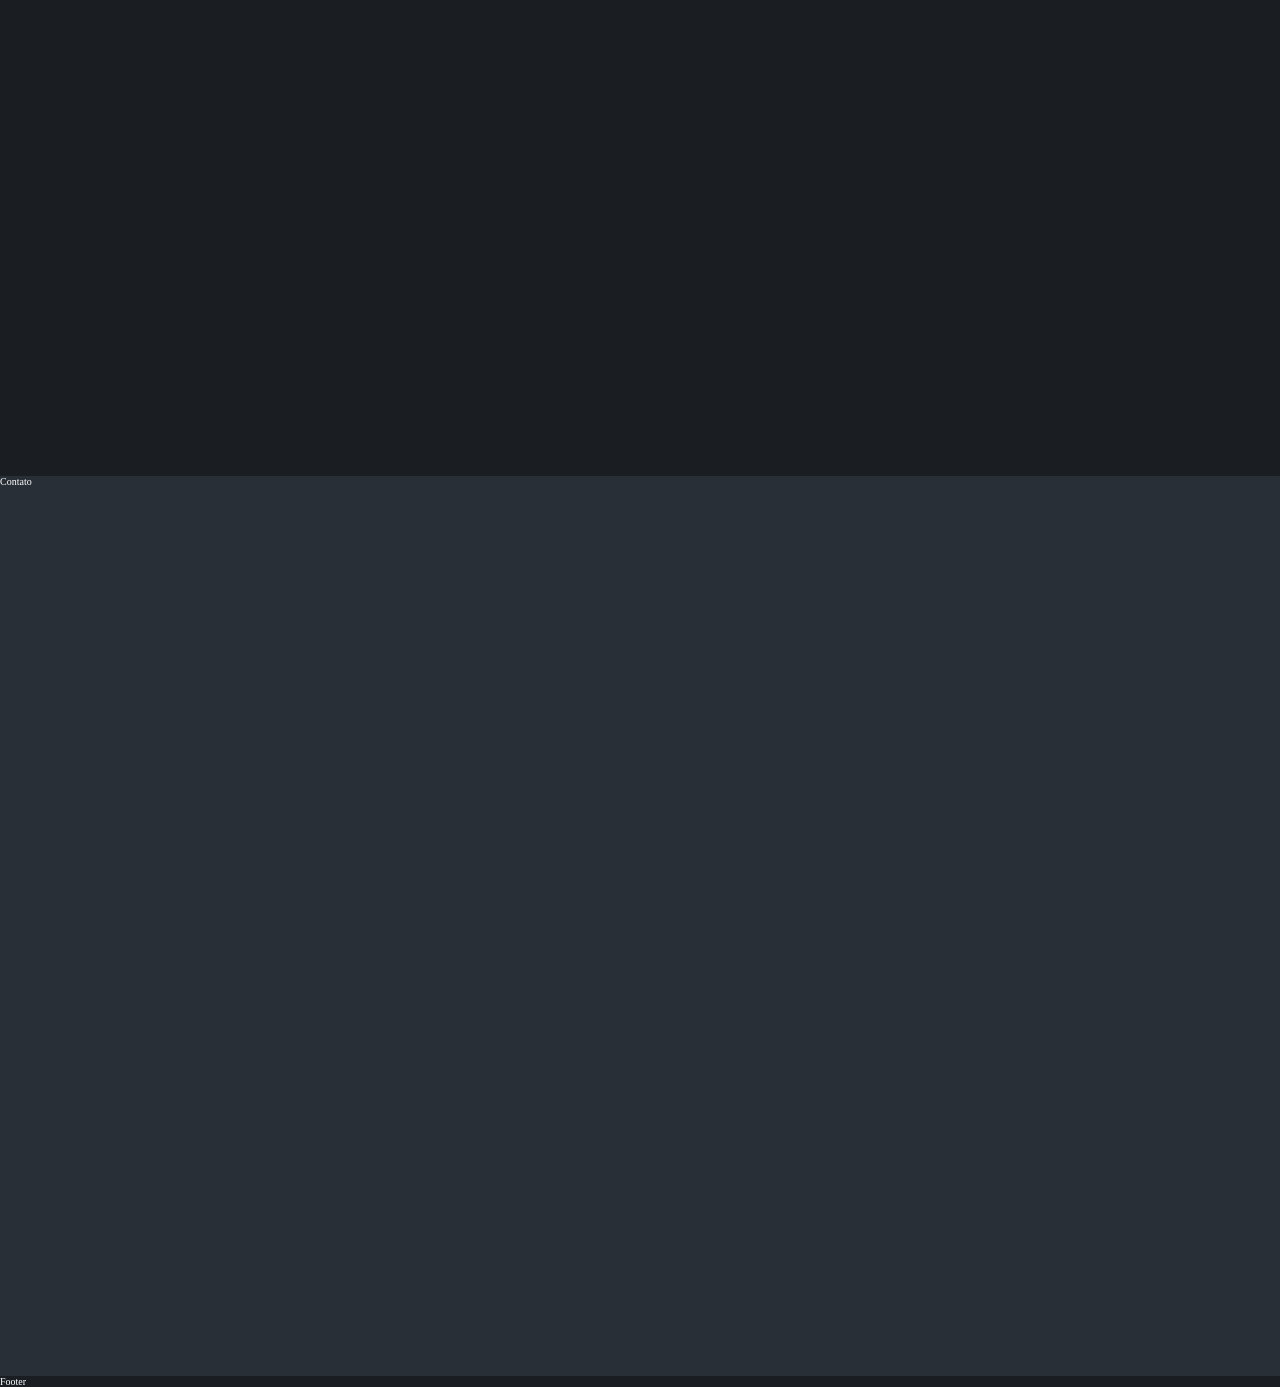
==== commit fc20663b: ":recycle: refactor: refatoração geral e inclusão de seção" ====
--- a/index.html
+++ b/index.html
@@ -3,11 +3,19 @@
   <head>
     <meta charset="UTF-8" />
     <meta name="viewport" content="width=device-width, initial-scale=1.0" />
+    <meta name="msapplication-TileColor" content="#ffffff" />
+    <meta name="theme-color" content="#ffffff" />
     <title>Pedro Wagner | Front End Developer</title>
+    <link
+      rel="shortcut icon"
+      href="./src/images/favicon-16x16.png"
+      type="image/x-icon"
+    />
     <link rel="stylesheet" href="./src/css/reset.css" />
     <link rel="stylesheet" href="./src/css/variables.css" />
     <link rel="stylesheet" href="./src/css/style.css" />
     <link rel="stylesheet" href="./src/css/menu.css" />
+    <link rel="stylesheet" href="./src/css/responsive.css" />
 
     <link rel="preconnect" href="https://fonts.googleapis.com" />
     <link rel="preconnect" href="https://fonts.gstatic.com" crossorigin />
@@ -17,7 +25,6 @@
     />
   </head>
   <body>
-    
     <header class="header">
       <div class="header-logo">
         <span class="sinal">&lt;PW/&gt;</span
@@ -41,54 +48,21 @@
         </ul>
       </nav>
     </header>
-    
-    <hr class="line">
 
-    <section class="home" id="home">
-      <nav class="nav-side-menu">
-        <ul class="side-menu">
-          <li>
-            <a href="#"
-              ><img src="./src/images/default.png" alt="icon default"
-            /></a>
-          </li>
-          <li>
-            <a href="#"
-              ><img src="./src/images/about-me.png" alt="icon default"
-            /></a>
-          </li>
-          <li>
-            <a href="#"
-              ><img src="./src/images/skills.png" alt="icon default"
-            /></a>
-          </li>
-          <li>
-            <a href="#"
-              ><img src="./src/images/projects.png" alt="icon default"
-            /></a>
-          </li>
-          <li>
-            <a href="#"
-              ><img src="./src/images/blogs.png" alt="icon default"
-            /></a>
-          </li>
-          <li>
-            <a href="#"
-              ><img src="./src/images/contact.png" alt="icon default"
-            /></a>
-          </li>
-        </ul>
-      </nav>
+    <hr class="line" />
 
-      <div class="card-profile">
-        <img src="./src/images/profile-photo-pedro.jpg" alt="" />
+    <main class="home" id="home">
+      <section class="card-profile">
+        <img src="./src/images/profile-photo.png" alt="avatar de perfi" />
         <h2>Pedro Wagner</h2>
         <p>Front End Developer</p>
         <div class="card-contact">
           <p>pedrowagner84@gmail.com</p>
           <p>Fortaleza, Ceará - Brasil</p>
-          <p>Full-time</p>
-          <p>/in/pedrowagnerdev</p>
+          <!-- <p>Full-time</p> -->
+          <a href="https://www.linkedin.com/in/pedrowagnerdev" target="_blank"
+            >in/pedrowagnerdev</a
+          >
         </div>
 
         <div class="buttons">
@@ -98,56 +72,98 @@
           <span class="button-icon">git</span>
         </div>
 
-        <a href="#" class="btn-download">Download CV</a>
-      </div>
+        <a
+          href="https://docs.google.com/document/d/1OW3idP7vp1u7ZSDMrjli81-m2_zQwt2P/edit?usp=drive_link&ouid=100706027283491782174&rtpof=true&sd=true"
+          class="btn-download"
+          target="_blank"
+          >Download CV</a
+        >
+      </section>
 
-      <div class="info">
-        <h1>Front End Developer</h1>
+      <section class="info">
+        <!-- <h1>Front End Developer</h1> -->
 
-        <span class="tag">&lt;h1&gt;</span>
-        <p>
-          Hey,<br />
-          I'm <span class="tag-text">Pedro Wagner</span>,
-        </p>
-        <p>Front End Developer <span class="tag">&lt;/h1&gt;</span></p>
-        <span class="tag-p">&lt;p&gt;</span>
+        <div class="text-hello">
+          <span class="tag">&lt;h1&gt;</span>
+          <p>
+            Olá,<br />
+            Eu sou <span class="tag-text">Pedro Wagner</span>,
+          </p>
+          <p>
+            Desenvolvedor Web Front End <span class="tag">&lt;/h1&gt;</span>
+          </p>
+        </div>
+        <span class="tag">&lt;p&gt;</span>
         <p class="text">
-          I help business grow by crafting amazing web experiences. If you’re
-          looking for a developer that likes to get stuff done,
+          Minha missão é transformar desafios em soluções web intuitivas e
+          funcionais que impulsionem a transformação digital e a experiência do
+          usuário. <br />
+          <br />
+          Se você procura um <span class="tag">Desenvolvedor Web dedicado</span>
         </p>
         <span class="tag">&lt;/p&gt;</span>
-        <span class="lets-talk"> Let's Talk </span>
+        <span class="lets-talk"> Contate-me! </span>
+      </section>
+    </main>
+
+    <section class="about" id="about">
+      <div class="text-about">
+        <h2 class="about-me">Quem sou?</h2>
+        <span class="tag">&lt;p&gt;</span>
+        <p>
+          Eu sou Pedro Wagner, graduando em Sistemas e Mídias Digitais pela
+          Universidade Federal do Ceará, atualmente no sétimo semestre, e
+          estudante do programa Dev Quest - Dev em Dobro com foco em
+          Desenvolvimento Web Full Stack. <br /><br />
+          Durante 20 anos atuei no Governo do Estado do Ceará, com destaque para
+          minha experiência consolidada na área financeira/administrativa. Em
+          transição de carreira para o setor de tecnologia, estou me
+          especializando em <span class="tag">HTML</span>,
+          <span class="tag">CSS</span>, <span class="tag">JavaScript</span> e
+          <span class="tag">Frameworks modernos</span>, desenvolvendo
+          habilidades para criar interfaces web responsivas e intuitivas.
+          <br /><br />
+          Tenho como objetivo contribuir com projetos que impulsionem a
+          transformação digital e melhorem a experiência do usuário. Busco
+          oportunidades que me desafiem e permitam aplicar meu conhecimento
+          técnico aliado à minha experiência em gestão e análise.
+        </p>
+        <span class="tag">&lt;/p&gt;</span>
       </div>
-
-      <nav class="nav-features">
-        <ul class="card-features">
-          <li>
-            <div class="tag-features">
-              <span class="number">4</span>
-              <p class="text">Programming <br> Language</p>
-            </div>
-          </li>
-          <li>
-            <div class="tag-features">
-              <span class="number">4</span>
-              <p class="text">Programming <br> Language</p>
-            </div>
-          </li>
-          <li>
-            <div class="tag-features">
-              <span class="number">4</span>
-              <p class="text">Programming <br> Language</p>
-            </div>
-          </li>
-        </ul>
-      </nav>
+      <div class="photo">
+        <img src="./src/images/profile-photo-pedro.jpg" alt="foto de perfil" />
+      </div>
     </section>
 
-    <section class="about" id="about">Sobre</section>
+    <section class="skills" id="skills">
+      <div class="container-skills">
+        <h2 class="titulo-da-secao">Stack de desenvolvimento</h2>
+        <!-- <span class="tag">&lt;img&gt;</span> -->
+        <!-- <div> -->
+          <div class="icon">
+            <img src="./src/images/html-icon.png" alt="icone html" />
+            <span class="html">HTML</span>
+          </div>
+          <div class="icon">
+            <img src="./src/images/css-icon.png" alt="icone html" />
+            <span class="css">CSS</span>
+          </div>
+          <div class="icon">
+            <img src="./src/images/js-icon.png" alt="icone html" />
+            <span class="js">JS</span>
+          </div>
+          <div class="icon">
+            <img src="./src/images/git-icon-2.png" alt="icone html" />
+            <span class="git">GIT</span>
+          </div>
+        <!-- </div> -->
+        <!-- <span class="tag">&lt;/img&gt;</span> -->
+      </div>
+    </section>
 
-    <section class="skills" id="skills">Skills</section>
-
-    <section class="projects" id="projects" id>Projetos</section>
+    <section class="projects" id="projects">
+      <h2>Projetos (em construção)</h2>
+    </section>
 
     <section class="contact" id="contact">Contato</section>
 
--- a/src/css/variables.css
+++ b/src/css/variables.css
@@ -14,5 +14,4 @@
     --font-ibm-plex-mono: "IBM Plex Mono", monospace;
     --font-ubuntu: "Ubuntu", sans-serif;
 
-    --max-width-container: 1920px;
 }
--- a/src/css/style.css
+++ b/src/css/style.css
@@ -1,10 +1,9 @@
 body {
   display: flex;
   flex-direction: column;
-  width: 90%;
-  margin: 0 auto;
-  background-color: var(--bgcolor1);
   color: var(--white);
+  /* min-height: 100vh; */
+  /* margin: 0 auto; */
 }
 
 /* ------------------ HEADER ----------------- */
@@ -13,15 +12,17 @@
   display: flex;
   justify-content: space-between;
   align-items: center;
-  padding: 20px 0;
-  font-family: var(--font-ibm-plex-mono);
+  padding: 16px;
+  font-family: var(--font-ibm-plex-mono);
+  background-color: var(--bgcolor1);
+  /* max-width: 1400px; */
+  /* margin: 0 auto; */
 }
 
 .header-logo {
   display: flex;
   align-items: center;
   gap: 5px;
-  margin-left: 25px;
 }
 
 .header-logo h1 {
@@ -38,8 +39,8 @@
 }
 
 .line {
-  width: 90%;
-  border: 1px solid #43454D;
+  width: 100%;
+  border: 1px solid #43454d;
   align-self: center;
 }
 
@@ -48,157 +49,78 @@
 .home {
   display: flex;
   justify-content: space-evenly;
-  align-items: flex-start;
-  background-color: var(--bgcolor1);
-  height: 100vh;
-}
-
-.nav-side-menu {
-  display: flex;
-  align-items: flex-start;
-  align-self: flex-start;
-  margin-top: 80px;
-}
-
-.side-menu {
-  background-color: var(--bgcolor2);
-  width: 48px;
-  height: 250px;
-  display: flex;
-  flex-direction: column;
-  justify-content: center;
-  align-items: center;
-  padding: 8px 25px;
-  border-radius: 40px;
+  background-color: var(--bgcolor1);
+  height: calc(100vh - 74px);
+  height: 100vh;
+  flex-wrap: wrap;
+}
+
+.home .titulo {
+  display: block;
+  flex-direction: column;
+  justify-content: center;
+  align-items: center;
   gap: 16px;
-}
-
-.info {
-  display: flex;
-  flex-direction: column;
-  align-items: flex-start;
-  max-width: 30%;
-  align-self: center;
-  font-family: var(--font-ubuntu);
-}
-
-.info h1 {
-  color: var(--brand2, #98faec);
-  font-family: var(--font-ubuntu);
-  font-size: 5rem;
-  font-weight: 400;
-  line-height: 134px;
-  margin-bottom: 24px;
-}
-
-.info .tag {
-  color: var(--brand2, #98faec);
-  font-family: var(--font-ibm-plex-mono);
-  font-size: 1.4rem;
-  font-weight: 400;
-  line-height: 18px;
-  text-transform: lowercase;
-}
-
-.info .tag-text {
-  color: var(--brand1, #12f7d6);
-  font-family: Ubuntu;
-  font-size: 4rem;
-  font-weight: 400;
-}
-
-.info p {
-  color: var(--white, #fff);
-  font-family: var(--font-ubuntu);
-  font-size: 4rem;
-  font-style: normal;
-  font-weight: 400;
-  line-height: 45px;
-  padding: 0 16px;
-}
-
-.info .tag-p {
-  color: var(--brand2, #98faec);
-  font-family: var(--font-ibm-plex-mono);
-  font-size: 1.4rem;
-  font-weight: 400;
-  line-height: 18px;
-  margin-top: 32px;
-}
-
-.info .text {
-  color: var(--white, #fff);
-  font-family: var(--font-ibm-plex-mono);
-  font-size: 1.6rem;
-  font-style: normal;
-  line-height: 20px;
-  padding: 0 24px;
-  margin: 16px 0;
-}
-
-.info .lets-talk {
-  color: var(--brand1, #12f7d6);
-  font-family: var(--font-ibm-plex-mono);
-  font-size: 2.4rem;
-  font-style: normal;
-  font-weight: 500;
-  line-height: 42px;
-  text-transform: capitalize;
-  padding: 0 24px;
-  margin-top: 16px;
+  width: 50%;
 }
 
 .card-profile {
   border: 3px solid var(--white);
   box-shadow: -4px -4px 1px var(--brand1);
-  display: inline-flex;
-  width: 320px;
+  width: 340px;
   height: auto;
-  flex-direction: column;
-  justify-content: flex-start;
-  align-self: flex-end;
   text-align: center;
-  margin-bottom: 12%;
-  padding: 16px;
-  border-radius: 150px 0 150px 0;
+  align-self: center;
+  padding: 30px;
+  border-radius: 200px 0 200px 0;
   font-family: var(--font-ibm-plex-mono);
 }
 
 .card-profile img {
-  width: 120px;
-  height: auto;
+  width: 100px;
   border-radius: 50%;
-  margin: 16px auto 16px;
+  margin: 16px auto;
+  border: 2px solid #12f7d6;
 }
 
 .card-profile h2 {
   font-size: 2rem;
   letter-spacing: 2px;
-  margin-bottom: 4px;
+  margin-bottom: 6px;
 }
 
 .card-profile p {
-  font-size: 1.4rem;
-  margin-bottom: 6px;
-}
-
-.card-contact {
+  font-size: 1.6rem;
+}
+
+.card-profile .card-contact {
   text-align: left;
   padding: 8px;
-}
-
-.buttons {
+  font-size: 1.4rem;
+  color: var(--white);
+  margin: 16px 0;
+}
+
+.card-profile .card-contact p {
+  margin-bottom: 8px;
+}
+
+.card-profile .card-contact a {
+  color: var(--white);
+  font-size: 1.6rem;
+  text-decoration: underline;
+}
+
+.card-profile .buttons {
   display: flex;
   justify-content: flex-start;
   align-items: center;
-  padding: 0 8px;
-  gap: 16px;
-}
-
-.buttons .button-icon {
+}
+
+.card-profile .buttons .button-icon {
   background-color: var(--brand1);
   color: var(--bgcolor1);
-  padding: 2px 8px;
+  padding: 4px 8px;
   border-radius: 8px;
   font-size: 1.4rem;
   margin: 0 auto;
@@ -206,7 +128,7 @@
   margin-bottom: 32px;
 }
 
-.btn-download {
+.card-profile .btn-download {
   background-color: var(--white);
   font-family: var(--font-ubuntu);
   font-size: 20px;
@@ -220,18 +142,81 @@
   transition: 0.3s;
 }
 
+.info {
+  display: flex;
+  width: 60%;
+  flex-direction: column;
+  align-self: center;
+  font-family: var(--font-ubuntu);
+}
+
+.info h1 {
+  color: var(--brand2, #98faec);
+  font-family: var(--font-ubuntu);
+  font-size: 5rem;
+  font-weight: 400;
+  margin-bottom: 32px;
+}
+
+.info .text-hello {
+  margin-bottom: 16px;
+}
+
+.tag {
+  color: var(--brand2, #98faec);
+  font-family: var(--font-ibm-plex-mono);
+  font-size: 1.8rem;
+  line-height: 18px;
+}
+
+.tag-text {
+  color: var(--brand1, #12f7d6);
+  font-family: Ubuntu;
+  font-size: 4rem;
+  font-weight: 400;
+}
+
+.info p {
+  color: var(--white, #fff);
+  font-family: var(--font-ubuntu);
+  font-size: 4rem;
+  font-style: normal;
+  font-weight: 400;
+  line-height: 50px;
+  padding: 0 16px;
+}
+
+.info .text {
+  color: var(--white, #fff);
+  font-family: var(--font-ibm-plex-mono);
+  font-size: 1.8rem;
+  font-style: normal;
+  line-height: 24px;
+  padding: 0 24px;
+  margin: 16px 0;
+}
+
+.info .lets-talk {
+  color: var(--brand1, #12f7d6);
+  font-family: var(--font-ibm-plex-mono);
+  font-size: 2.6rem;
+  font-weight: 500;
+  padding-left: 24px;
+  margin-top: 16px;
+}
+
 .nav-features {
-  display: flex;
+  /* display: flex; */
   align-items: flex-start;
   align-self: center;
-  margin-bottom: 120px;
+  border: 2px solid blue;
 }
 
 .card-features {
   display: flex;
-  padding: 48px 32px;
-  flex-direction: column;
-  gap: 48px;
+  padding: 40px 32px;
+  flex-direction: column;
+  gap: 40px;
   border-radius: 80px;
   background: var(--bgcolor2, #1a1e23);
   box-shadow: 2px 2px 4px 0px rgba(0, 0, 0, 0.3);
@@ -241,15 +226,13 @@
   display: flex;
   justify-content: center;
   align-items: center;
-  gap: 16px;
+  gap: 8px;
 }
 
 .tag-features .text {
   color: var(--white, #fff);
   font-family: var(--font-ibm-plex-mono);
   font-size: 16px;
-  font-weight: 400;
-  line-height: 20px;
 }
 
 .tag-features .number {
@@ -263,39 +246,142 @@
 /* ------------------ ABOUT ----------------- */
 
 .about {
-  border: 3px solid yellow;
-  /* background-color: var(--bgcolor1); */
-  height: 100vh;
+  display: flex;
+  justify-content: space-around;
+  align-items: center;
+  height: 100vh;
+  background-color: var(--bgcolor2);
+  margin: 0 auto;
+}
+
+.about .text-about {
+  display: flex;
+  flex-direction: column;
+  justify-content: center;
+  align-items: flex-start;
+  gap: 16px;
+  padding: 24px;
+  width: 50%;
+}
+
+.about .about-me {
+  padding: 16px 40px;
+  border-radius: 40px 0px;
+  border: 3px solid var(--brand1, #12f7d6);
+  background: var(--bgcolor1, #292f36);
+  color: var(--white, #fff);
+  font-family: var(--font-ubuntu);
+  font-size: 3.2rem;
+  font-weight: 400;
+  text-transform: capitalize;
+  margin-bottom: 16px;
+}
+
+.about .text-about p {
+  color: var(--white, #fff);
+  font-family: var(--font-ibm-plex-mono);
+  font-size: 1.6rem;
+  line-height: 26px;
+  padding: 20px;
+  background-color: var(--bgcolor1);
+  border-radius: 16px;
+  box-shadow: -4px 4px 5px black;
+}
+
+.about .photo {
+  width: 30%;
+}
+
+.about .photo img {
+  width: 300px;
+  /* border-radius: 50% 10% 50% 10% / 10% 50% 10% 50%; */
+  border-radius: 50%;
+  border: 3px solid var(--white);
+  box-shadow: -4px -4px 1px var(--brand1);
 }
 
 /* ------------------ SKILLS ----------------- */
 
 .skills {
-  border: 3px solid red;
-  /* background-color: var(--bgcolor1); */
-  height: 100vh;
+  display: flex;
+  justify-content: center;
+  align-items: center;
+  height: 100vh;
+  background-color: var(--bgcolor1);
+  flex-wrap: wrap;
+}
+
+.skills .container-skills {
+  display: flex;
+  justify-content: center;
+  align-items: center;
+  gap: 20px;
+  padding: 24px;
+  width: 100%;
+}
+
+.skills .container-skills div {
+  display: flex;
+}
+
+.skills .container-skills .titulo-da-secao {
+  padding: 16px 40px;
+  border-radius: 40px 0px;
+  border: 3px solid var(--brand1, #12f7d6);
+  background: var(--bgcolor1, #292f36);
+  color: var(--white, #fff);
+  font-family: var(--font-ubuntu);
+  font-size: 3.2rem;
+  font-weight: 400;
+  margin: 0 50px 0 0;
+}
+
+.skills .icon {
+  flex-direction: column;
+  align-items: center;
+  padding: 10px;
+  gap: 10px;
+  font-family: var(--font-ibm-plex-mono);
+  font-size: 2.4rem;
+  line-height: 42px;
+}
+
+.skills .icon img {
+  width: 100px;
+}
+
+.skills .icon .html {
+  color: #E54F26;
+}
+
+.skills .icon .css {
+  color: #0C73B8;
+}
+
+.skills .icon .js {
+  color: #E7A020;
+}
+
+.skills .icon .git {
+  color: #12F7D6;
 }
 
 /* ------------------ PROJECTS ----------------- */
 
 .projects {
-  border: 3px solid green;
-  /* background-color: var(--bgcolor1); */
+  background-color: var(--bgcolor2);
   height: 100vh;
 }
 
 /* ------------------ CONTACT ----------------- */
 
 .contact {
-  border: 3px solid blue;
-  /* background-color: var(--bgcolor1); */
+  background-color: var(--bgcolor1);
   height: 100vh;
 }
 
 /* ------------------ FOOTER ----------------- */
 
 .footer {
-  border: 3px solid black;
-  /* background-color: var(--bgcolor1); */
-  /* height: 100vh; */
-}
+  background-color: var(--bgcolor2);
+}
--- a/src/css/menu.css
+++ b/src/css/menu.css
@@ -3,7 +3,6 @@
   justify-content: space-between;
   align-items: center;
   gap: 16px;
-  margin-right: 25px;
 }
 
 .header-menu li a {
@@ -16,15 +15,15 @@
 
 .header-menu li a:hover {
   background-color: var(--brand1);
+  color: var(--bgcolor1);
 }
-
-/* ------------------ RESPONSIVO ----------------- */
 
 .header .menu2 {
   display: none;
   width: 60px;
   height: 60px;
   align-self: flex-end;
+  cursor: pointer;
 }
 
 .header label {
@@ -80,37 +79,3 @@
   bottom: 0;
 }
 
-@media (max-width: 900px) {
-  .header .menu2 {
-    display: block;
-  }
-
-  .header-menu {
-    display: none;
-  }
-
-  .header input:checked ~ .header-menu {
-    display: block;
-  }
-
-  .header .header-menu {
-    position: absolute;
-    top: 80px;
-    right: 50px;
-    z-index: 1; /* posiciona o menu por cima de tudo que tem na página */
-  }
-
-  .header .header-menu {
-    width: 160px;
-    padding: 10px;
-    background-color: var(--white);
-    border-radius: 20px;
-  }
-
-  .header .header-menu li a {
-    text-align: center;
-    padding: 10px;
-    display: block;
-    color: var(--bgcolor1);
-  }
-}
--- a/src/css/responsive.css
+++ b/src/css/responsive.css
@@ -0,0 +1,77 @@
+@media (max-width: 1200px) {
+}
+
+@media (max-width: 900px) {
+  .home {
+    flex-wrap: wrap;
+    height: 100%;
+    text-align: center;
+  }
+  .header .menu2 {
+    display: block;
+  }
+
+  .header-menu {
+    display: none;
+  }
+
+  .header input:checked ~ .header-menu {
+    display: block;
+  }
+
+  .header .header-menu {
+    position: absolute;
+    top: 60px;
+    right: 60px;
+    z-index: 1;
+    width: 160px;
+    padding: 10px;
+    background-color: var(--white);
+    border-radius: 20px;
+    transition: 0.2s ease-in-out;
+  }
+
+  .header .header-menu li a {
+    text-align: center;
+    padding: 10px;
+    display: block;
+    color: var(--bgcolor1);
+  }
+  
+  .home {
+    flex-wrap: wrap;
+    height: 100%;
+  }
+
+  .about {
+    flex-direction: column;
+    height: 100%;
+  }
+
+  .about .text-about {
+    width: 90%;
+    padding: 16px;
+    font-size: 1.2rem;
+  }
+
+  .about .photo img {
+    /* width: 100%;
+    height: auto; */
+    display: none;
+  }
+  
+  .card-profile {
+    margin-top: 20px;
+    margin-bottom: 16px;
+  }
+
+  .info .lets-talk {
+    margin-bottom: 20px;
+  }
+}
+
+@media (max-width: 768px) {
+}
+
+@media (max-width: 576px) {
+}
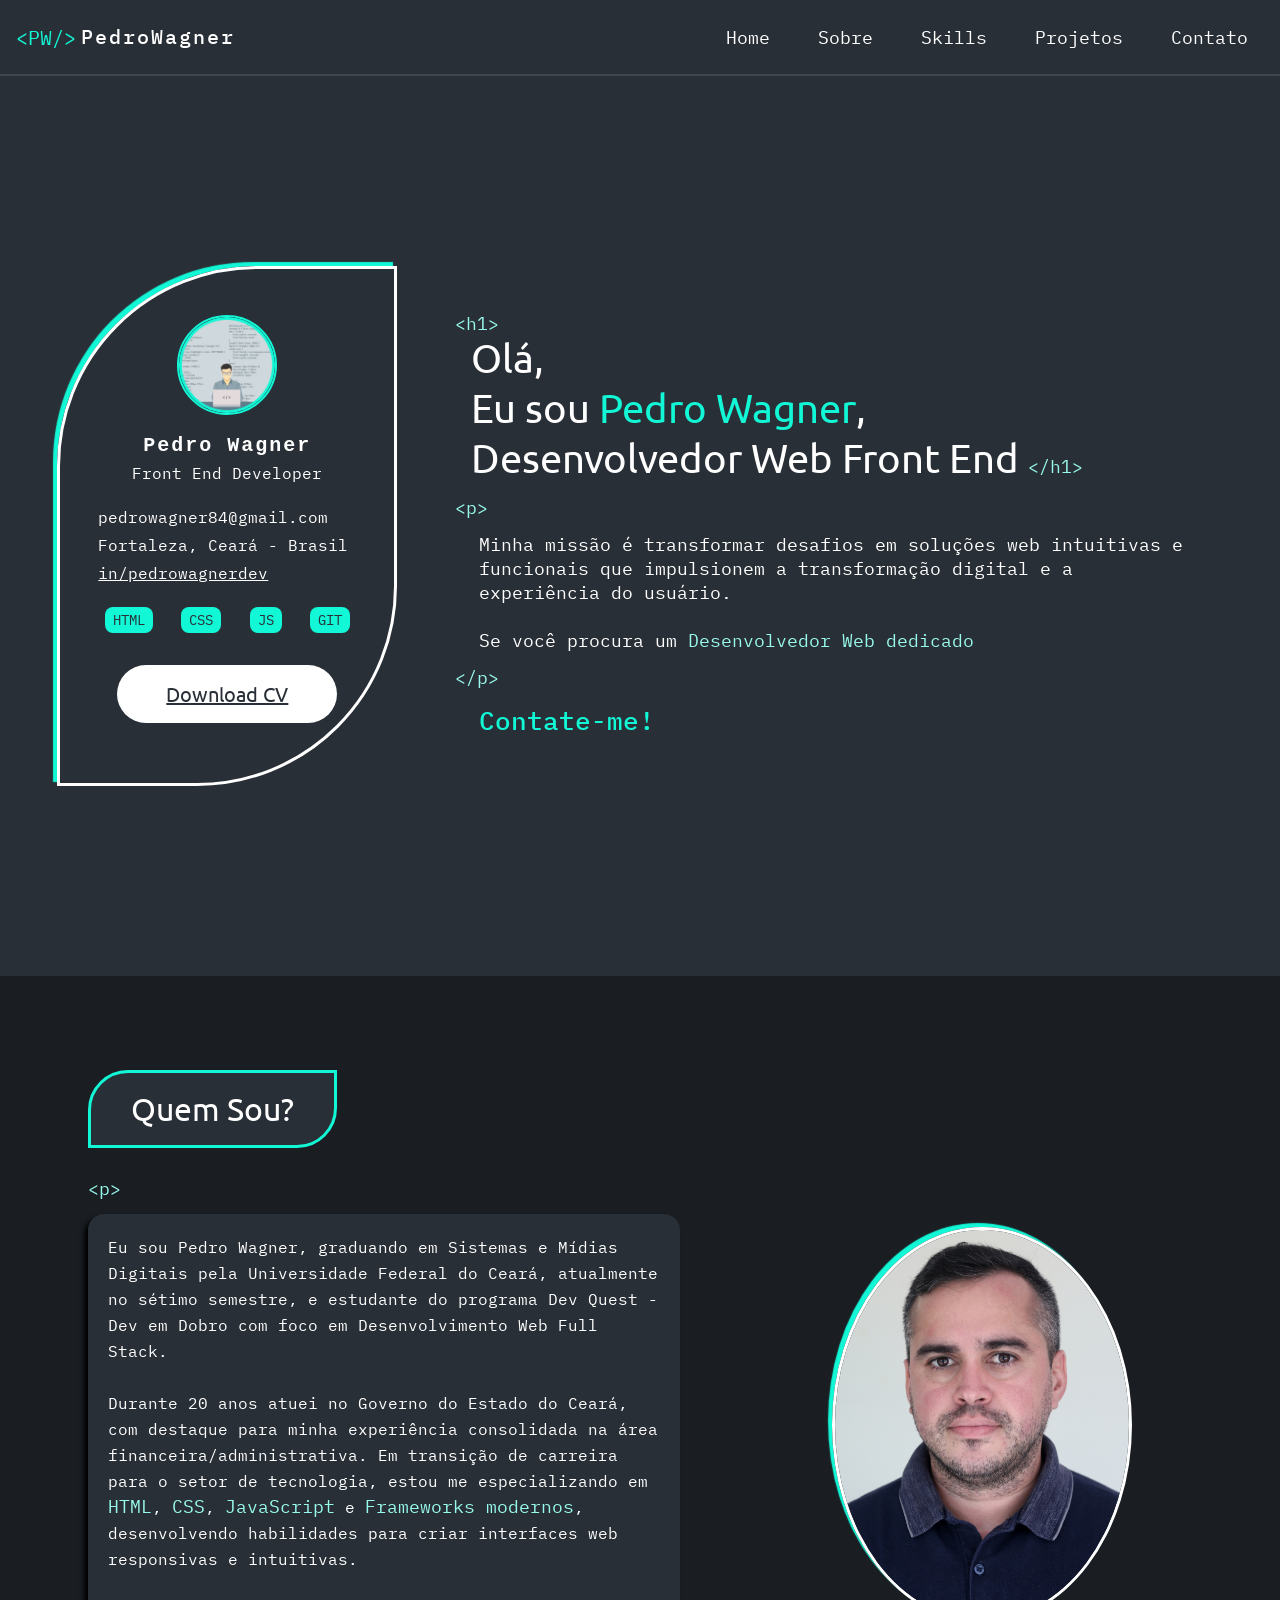
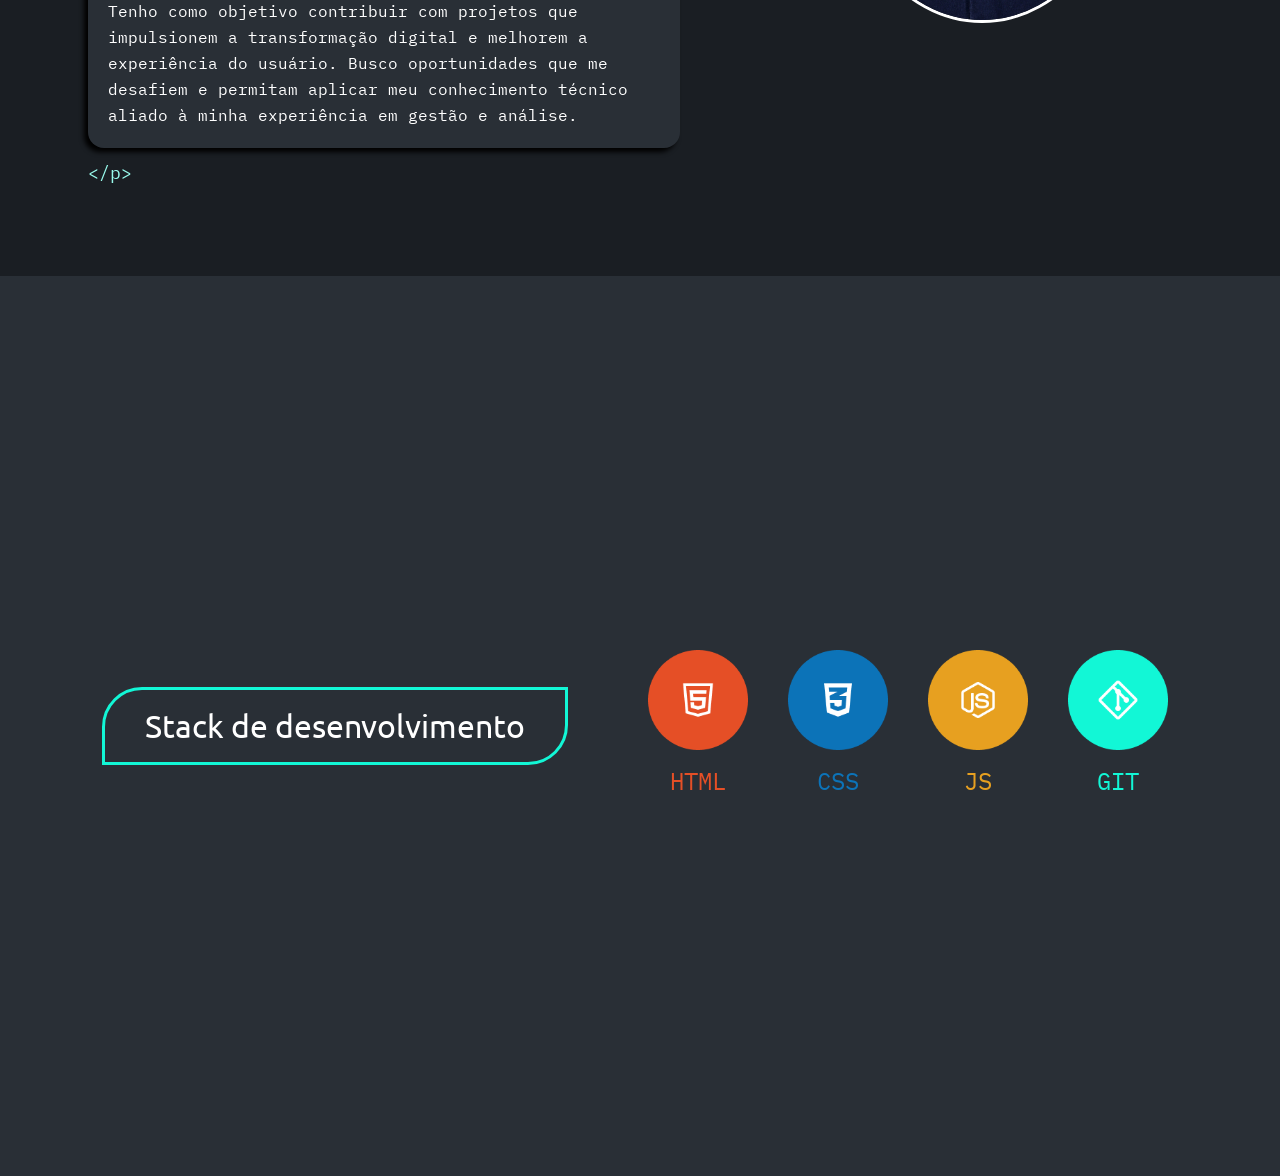
==== commit 9f605c06: ":recycle: refactor: refatoração" ====
--- a/index.html
+++ b/index.html
@@ -145,28 +145,28 @@
             <span class="html">HTML</span>
           </div>
           <div class="icon">
-            <img src="./src/images/css-icon.png" alt="icone html" />
+            <img src="./src/images/css-icon.png" alt="icone CSS" />
             <span class="css">CSS</span>
           </div>
           <div class="icon">
-            <img src="./src/images/js-icon.png" alt="icone html" />
+            <img src="./src/images/js-icon.png" alt="icone javascript" />
             <span class="js">JS</span>
           </div>
           <div class="icon">
-            <img src="./src/images/git-icon-2.png" alt="icone html" />
+            <img src="./src/images/git-icon-2.png" alt="icone git" />
             <span class="git">GIT</span>
           </div>
         <!-- </div> -->
         <!-- <span class="tag">&lt;/img&gt;</span> -->
       </div>
     </section>
-
+<!-- 
     <section class="projects" id="projects">
       <h2>Projetos (em construção)</h2>
     </section>
 
     <section class="contact" id="contact">Contato</section>
 
-    <footer class="footer" id="footer">Footer</footer>
+    <footer class="footer" id="footer">Footer</footer> -->
   </body>
 </html>
